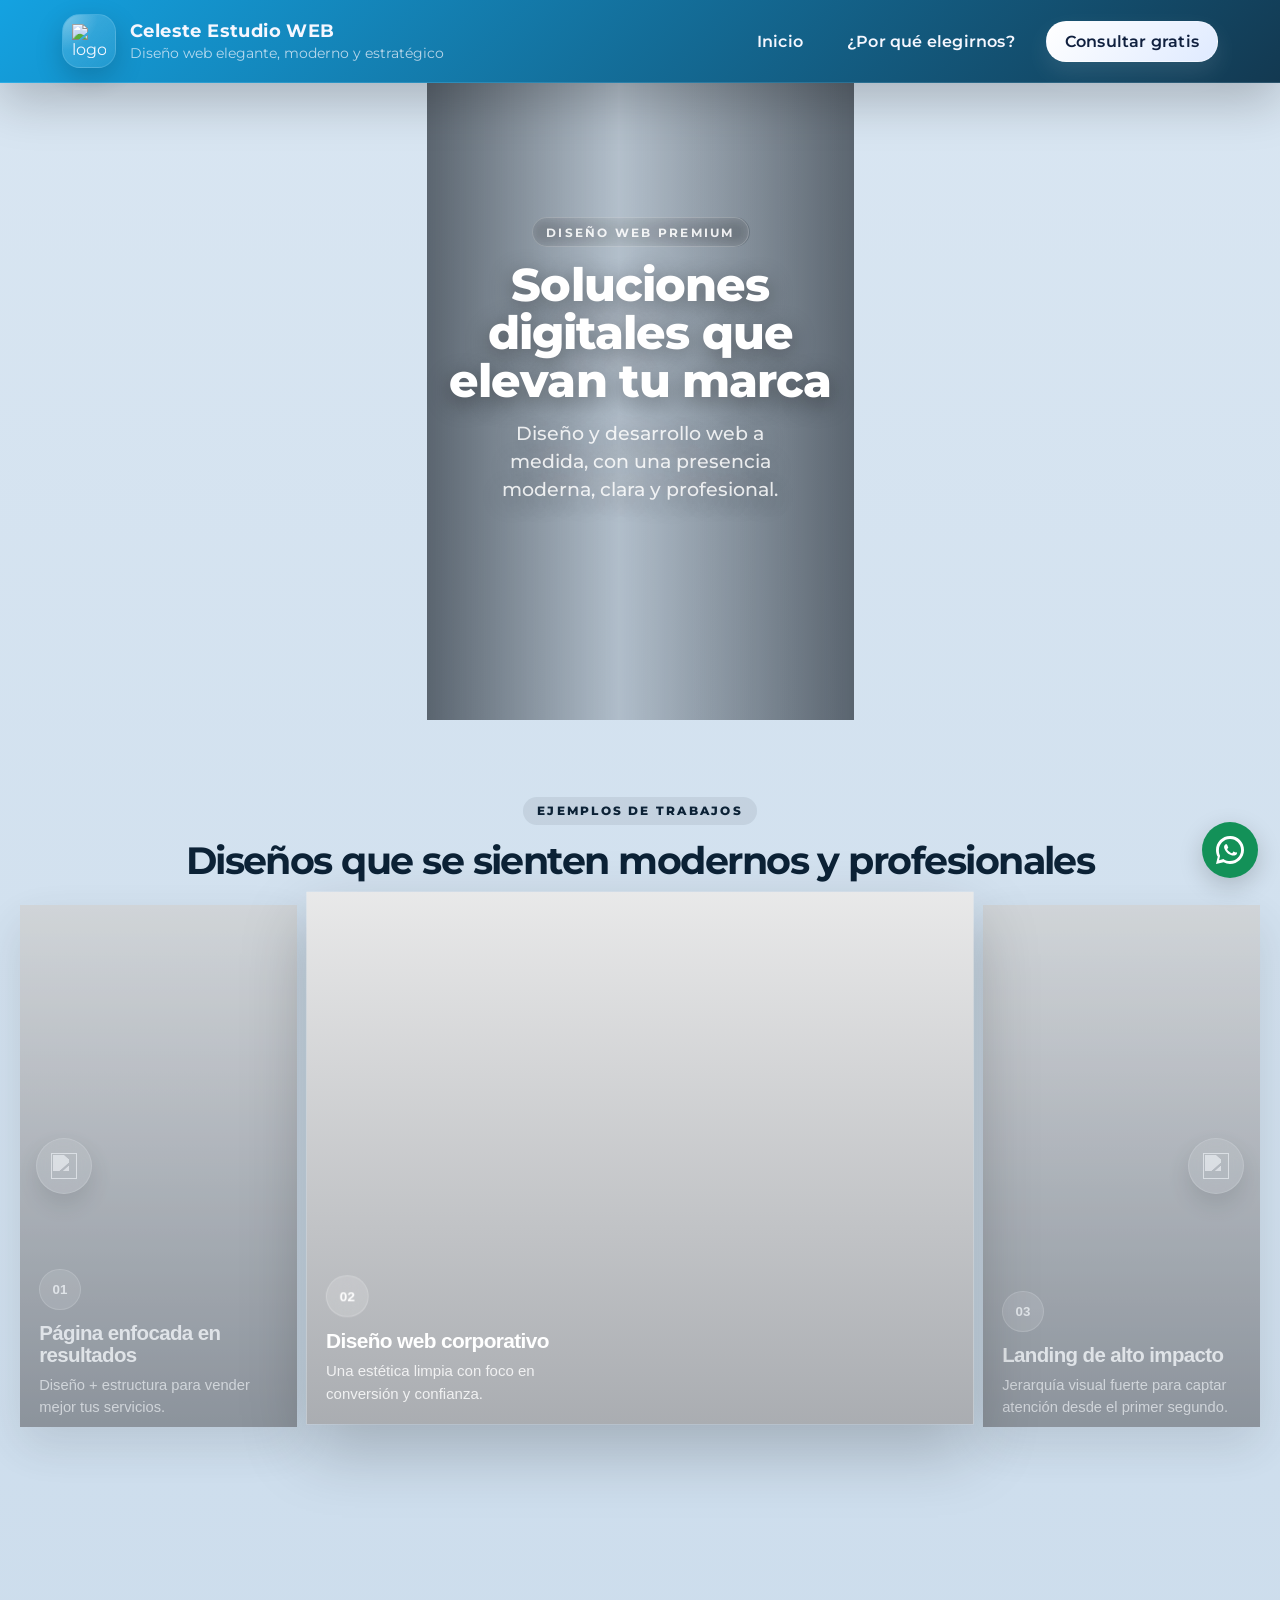
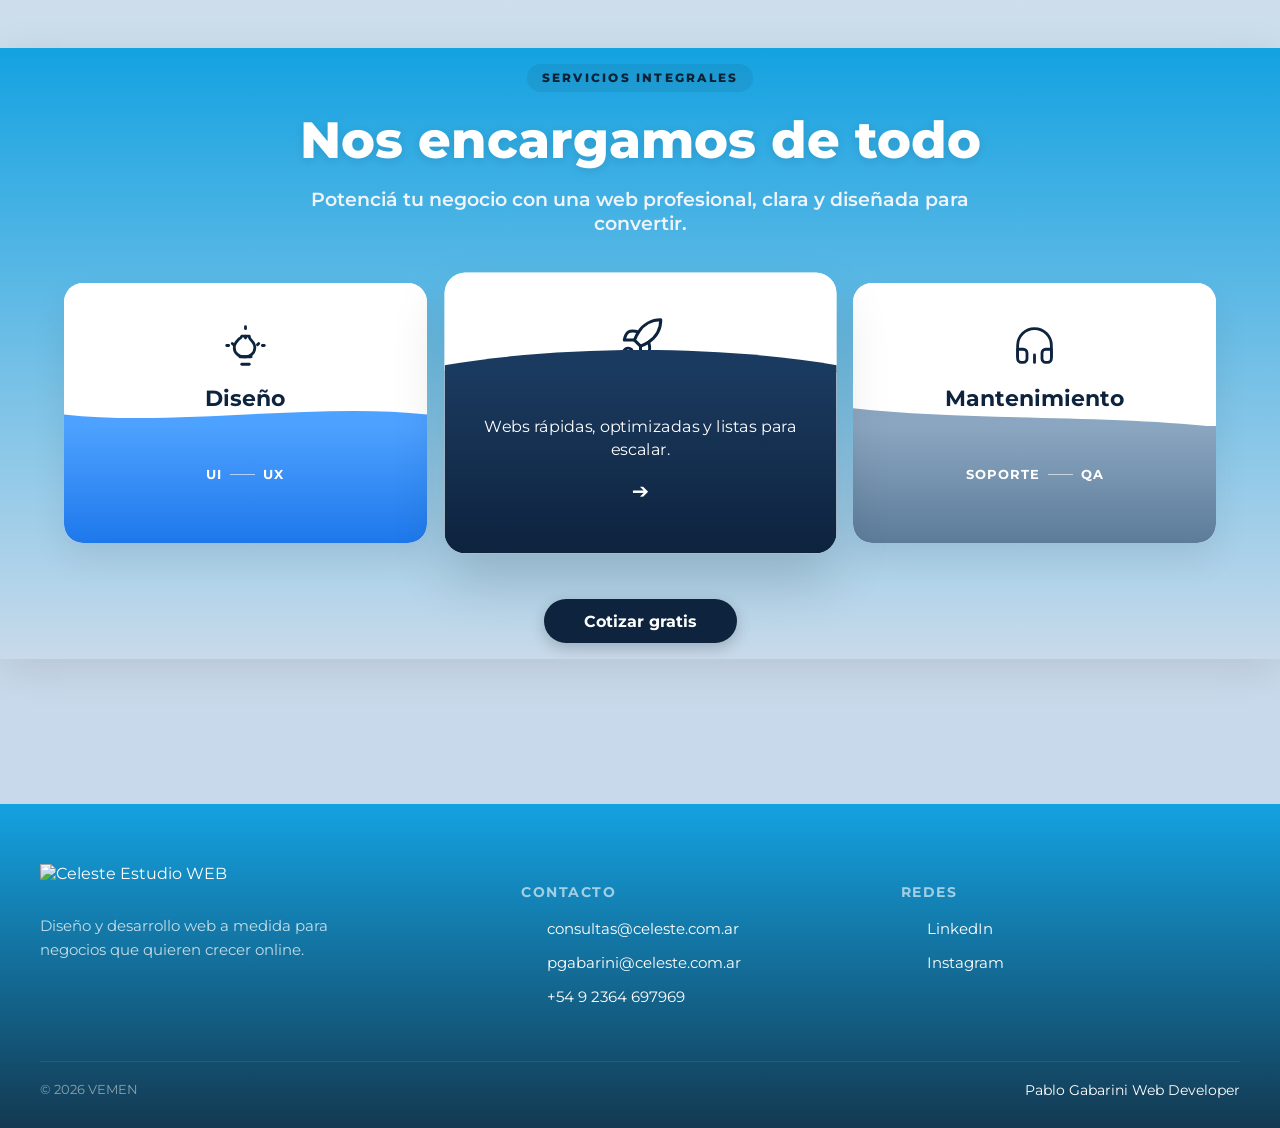
==== index.html @ 7f1578ea "MEJ" ====
<!DOCTYPE html>
<html lang="es">
<head>
    <meta charset="UTF-8" />
    <meta name="viewport" content="width=device-width, initial-scale=1.0"/>
    <title>Celeste Estudio Web</title>
    <link href="https://fonts.googleapis.com/css2?family=Montserrat:wght@400;600;700;800&display=swap" rel="stylesheet">
    <link rel="stylesheet" href="css/index.css" />
    <link rel="icon" href="https://cdn-icons-png.flaticon.com/128/13718/13718808.png">
    <script src="js/app.js"></script>
</head>

<body>
<header class="main-header">
  <div class="header-shell">
    <a class="brand" href="index.html" aria-label="Ir al inicio">
      <div class="brand-mark">
        <img src="https://cdn-icons-png.flaticon.com/128/13718/13718808.png" alt="logo">
      </div>

      <div class="brand-text">
        <strong class="name-company">Celeste Estudio WEB</strong>
        <span class="frase-company">Diseño web elegante, moderno y estratégico</span>
      </div>
    </a>

    <nav class="menu" role="navigation" aria-label="Main menu">
      <a id="inicio" href="index.html" class="nav-link">Inicio</a>
      <a id="productos" href="productos.html" class="nav-link">¿Por qué elegirnos?</a>
      <a href="contacto.html" id="contacto" class="nav-cta">Consultar gratis</a>
    </nav>
  </div>
</header>

<main>
<section class="hero" aria-label="Hero">
  <div class="imgHero" role="img" aria-label="Imagen lateral izquierda"></div>

  <div class="imgHero text" id="imgHero2">
    <div class="textHero">
      <p class="hero-kicker">Diseño web premium</p>
      <h1>
        Soluciones digitales que elevan tu marca
        <span>Diseño y desarrollo web a medida, con una presencia moderna, clara y profesional.</span>
      </h1>
    </div>
  </div>

  <div class="imgHero" id="imgHero3" role="img" aria-label="Imagen lateral derecha"></div>
</section>

<section class="section-ejemplos">
  <div class="carousel-wrapper" aria-label="Carrusel de ejemplos">

    <div class="carousel-header">
      <div class="carousel-copy">
        <span class="eyebrow">Ejemplos de trabajos</span>
        <h2>Diseños que se sienten modernos y profesionales</h2>
      </div>
<!-- 
      <div class="carousel-actions">
        <button class="carousel-btn" id="prevBtn" type="button" aria-label="Anterior">
          <img src="https://cdn-icons-png.flaticon.com/128/8050/8050812.png" alt="">
        </button>
        <button class="carousel-btn" id="nextBtn" type="button" aria-label="Siguiente">
          <img src="https://cdn-icons-png.flaticon.com/128/8050/8050813.png" alt="">
        </button>
      </div>-->
    </div>

<div class="carousel-stage" id="carouselStage">

  <button class="slide slide-prev" type="button">
    
    <!-- FLECHA IZQUIERDA -->
    <span class="slide-arrow left" id="prevBtn">
      <img src="https://cdn-icons-png.flaticon.com/128/8050/8050812.png" alt="">
    </span>

    <div class="slide-info">
      <span class="slide-kicker">01</span>
      <h3></h3>
      <p></p>
    </div>
  </button>

  <button class="slide slide-active" type="button">
    <div class="slide-info">
      <span class="slide-kicker">02</span>
      <h3></h3>
      <p></p>
    </div>
  </button>

  <button class="slide slide-next" type="button">

    <!-- FLECHA DERECHA -->
    <span class="slide-arrow right" id="nextBtn">
      <img src="https://cdn-icons-png.flaticon.com/128/8050/8050813.png" alt="">
    </span>

    <div class="slide-info">
      <span class="slide-kicker">03</span>
      <h3></h3>
      <p></p>
    </div>
  </button>

</div>
</section>


<section class="section-diagram">
  <div class="banner-container">
    <div class="content-wrapper">
      <span class="eyebrow">SERVICIOS INTEGRALES</span>
      <h1>Nos encargamos de todo</h1>
      <p class="description">Potenciá tu negocio con una web profesional, clara y diseñada para convertir.</p>
    </div>

    <div class="ui-cards-container">
      
      <div class="ui-card">
        <div class="card-top-content">
          <svg class="card-icon" viewBox="0 0 24 24" fill="none" stroke="#0d233e" stroke-width="1.5" stroke-linecap="round" stroke-linejoin="round"><path d="M9 18h6"/><path d="M10 22h4"/><path d="M12 2v1"/><path d="M12 7v1"/><path d="M4.93 10.93l.71.71"/><path d="M2 12h1"/><path d="M19.07 10.93l-.71.71"/><path d="M21 12h1"/><path d="M12 18a5 5 0 0 0 5-5c0-2-1.5-3.5-2.5-4.5A2.5 2.5 0 0 1 14 7H10a2.5 2.5 0 0 1-1.5 1.5C7.5 9.5 6 11 6 13a5 5 0 0 0 5 5z"/></svg>
          <h3>Diseño</h3>
        </div>
        <div class="card-color-bg bg-blue-light">
          <div class="card-tags">
            <span>UI</span><span class="tag-line"></span><span>UX</span>
          </div>
          <div class="card-details">
            <p>Interfaces modernas, atractivas y centradas en el usuario.</p>
            <span class="card-arrow">➔</span>
          </div>
        </div>
      </div>

      <div class="ui-card active">
        <div class="card-top-content">
          <svg class="card-icon" viewBox="0 0 24 24" fill="none" stroke="#0d233e" stroke-width="1.5" stroke-linecap="round" stroke-linejoin="round"><path d="M4.5 16.5c-1.5 1.26-2 5-2 5s3.74-.5 5-2c.71-.84.7-2.13-.09-2.91a2.18 2.18 0 0 0-2.91-.09z"/><path d="m12 15-3-3a22 22 0 0 1 2-3.95A12.88 12.88 0 0 1 22 2c0 2.72-.78 7.5-6 11a22.35 22.35 0 0 1-4 2z"/><path d="M9 12H4s.55-3.03 2-4c1.62-1.08 5 0 5 0"/><path d="M12 15v5s3.03-.55 4-2c1.08-1.62 0-5 0-5"/></svg>
          <h3>Desarrollo</h3>
        </div>
        <div class="card-color-bg bg-blue-dark">
          <div class="card-tags">
            <span>CODE</span><span class="tag-line"></span><span>FAST</span>
          </div>
          <div class="card-details">
            <p>Webs rápidas, optimizadas y listas para escalar.</p>
            <span class="card-arrow">➔</span>
          </div>
        </div>
      </div>

      <div class="ui-card">
        <div class="card-top-content">
          <svg class="card-icon" viewBox="0 0 24 24" fill="none" stroke="#0d233e" stroke-width="1.5" stroke-linecap="round" stroke-linejoin="round"><path d="M3 18v-6a9 9 0 0 1 18 0v6"/><path d="M21 19a2 2 0 0 1-2 2h-1a2 2 0 0 1-2-2v-3a2 2 0 0 1 2-2h3zM3 19a2 2 0 0 0 2 2h1a2 2 0 0 0 2-2v-3a2 2 0 0 0-2-2H3z"/><path d="M12 21v-4"/></svg>
          <h3>Mantenimiento</h3>
        </div>
        <div class="card-color-bg bg-blue-muted">
          <div class="card-tags">
            <span>SOPORTE</span><span class="tag-line"></span><span>QA</span>
          </div>
          <div class="card-details">
            <p>Soporte continuo para que todo funcione siempre perfecto.</p>
            <span class="card-arrow">➔</span>
          </div>
        </div>
      </div>

    </div>

    <div class="button-wrapper">
      <a href="#" class="btn btn-primary">Cotizar gratis</a>
    </div>

  </div>
</section>


    <a class="whatsapp" target="_blank" aria-label="WhatsApp" href="https://wa.me/5491160436584?text=Hola!%20Estuve%20visitando%20la%20pagina%20oficial%20de%20Vemen.%20Me%20gustar%C3%ADa%20hacer%20una%20consulta">
        <svg viewBox="0 0 24 24" xmlns="http://www.w3.org/2000/svg" aria-hidden="true">
        <path d="M20.52 3.48A11.78 11.78 0 0012 0C5.37 0 .02 5.34.02 12 0 14.12.52 16.12 1.5 17.82L0 24l6.5-1.5A11.94 11.94 0 0012 24c6.63 0 12-5.37 12-12 0-3.2-1.24-6.15-3.48-8.52zM12 21.5c-1.83 0-3.61-.5-5.15-1.45l-.37-.23-3.86.9.86-3.75-.24-.38A9.6 9.6 0 012.5 12c0-5.24 4.26-9.5 9.5-9.5S21.5 6.76 21.5 12 17.24 21.5 12 21.5zM17.4 14.33c-.28-.14-1.66-.82-1.9-.91-.25-.09-.43-.14-.61.14-.18.28-.71.91-.87 1.1-.16.18-.31.2-.59.07-.28-.14-1.18-.44-2.25-1.38-.83-.7-1.39-1.57-1.55-1.84-.16-.27-.02-.42.12-.56.12-.12.28-.31.42-.46.14-.14.18-.25.28-.41.09-.16.05-.3-.02-.44-.07-.14-.61-1.48-.83-2.03-.22-.53-.44-.46-.61-.47-.16-.01-.35-.01-.54-.01s-.44.06-.67.31c-.23.25-.88.86-.88 2.09 0 1.23.9 2.42 1.02 2.59.12.18 1.78 2.88 4.32 3.92 1.54.66 2.74.84 3.68.68.56-.09 1.66-.68 1.9-1.33.24-.65.24-1.21.17-1.33-.07-.12-.25-.17-.53-.31z"/>
        </svg>
    </a>

</main>




<footer class="site-footer">
  <div class="footer-inner">

    <!-- LOGO -->
    <div class="logo-col">
      <img src="https://cdn-icons-png.flaticon.com/128/13718/13718808.png" 
           alt="Celeste Estudio WEB" 
           class="footer-logo">

      <p class="tagline">
        Diseño y desarrollo web a medida para negocios que quieren crecer online.
      </p>
    </div>

    <!-- CONTACTO -->
    <div class="contact-col">
      <h4>Contacto</h4>
      <ul class="contact-list">
        <li>
          <span class="icon">
            <img src="https://cdn-icons-png.flaticon.com/128/4314/4314565.png">
          </span>
          <span>consultas@celeste.com.ar</span>
        </li>

        <li>
          <span class="icon">
            <img src="https://cdn-icons-png.flaticon.com/128/4314/4314565.png">
          </span>
          <span>pgabarini@celeste.com.ar</span>
        </li>

        <li>
          <span class="icon">
            <img src="https://cdn-icons-png.flaticon.com/128/455/455705.png">
          </span>
          <span>+54 9 2364 697969</span>
        </li>
      </ul>
    </div>

    <!-- REDES -->
    <div class="contact-col">
      <h4>Redes</h4>
      <ul class="contact-list">
        <li>
          <span class="icon">
            <img src="https://cdn-icons-png.flaticon.com/128/1384/1384014.png">
          </span>
          <a href="#" target="_blank">LinkedIn</a>
        </li>

        <li>
          <span class="icon">
            <img src="https://cdn-icons-png.flaticon.com/128/3670/3670274.png">
          </span>
          <a href="#" target="_blank">Instagram</a>
        </li>
      </ul>
    </div>

  </div>

  <hr class="footer-sep">

  <div class="footer-bottom">
    <div class="copyright">© 2026 VEMEN</div>

    <a href="https://pgabarini.github.io/portfolio/" target="_blank">
      Pablo Gabarini Web Developer
    </a>
  </div>
</footer>
    
</body>
</html>
---- css/index.css ----
:root {
  --color-principal: #14A2E1;
  --color-secundario:#accceb;
  --blue: #133951;
  --green: #139158;
  --dark: #0f1720;
  --accent: #f7a92d;
  --maxw: 1200px;


    --bg-header: rgba(8, 14, 30, 0.72);
  --border-header: rgba(255, 255, 255, 0.10);
  --text-main: #f5f7ff;
  --text-soft: rgba(245, 247, 255, 0.72);
  --accent: #8bb8ff;
  --accent-2: #c7d7ff;
  --cta-bg: linear-gradient(135deg, #ffffff, #dfeaff);
  --cta-text: #10203f;
  --shadow: 0 18px 50px rgba(0, 0, 0, 0.22);
}


/* Reset / base */
* { box-sizing: border-box; }
html,body { height: 100%; }
body {
  margin: 0;
  font-family: "Montserrat", system-ui, Arial, Helvetica, sans-serif;
  color: var(--dark);
  background: #fff;
  -webkit-font-smoothing: antialiased;
  -moz-osx-font-smoothing: grayscale;
}
header.main-header{
    position: fixed;

  left: 0;

  top: 0;
  z-index: 60;
  width: 100%;
  background:
    linear-gradient(135deg, var(--color-principal), var(--blue)),
    var(--bg-header);
  backdrop-filter: blur(16px);
  -webkit-backdrop-filter: blur(16px);
  border-bottom: 1px solid var(--border-header);
  box-shadow: var(--shadow);
}

.header-shell{
  max-width: var(--maxw);
  margin: 0 auto;
  padding: 14px 22px;
  display: flex;
  align-items: center;
  justify-content: space-between;
  gap: 24px;
}

/* Brand */
.brand{
  display: flex;
  align-items: center;
  gap: 14px;
  text-decoration: none;
  color: var(--text-main);
  min-width: fit-content;
}

.brand-mark{
  width: 54px;
  height: 54px;
  border-radius: 18px;
  display: grid;
  place-items: center;
  background: linear-gradient(145deg, rgba(255,255,255,0.18), rgba(255,255,255,0.06));
  border: 1px solid rgba(255,255,255,0.12);
  box-shadow: 0 10px 28px rgba(0, 0, 0, 0.18);
  overflow: hidden;
  position: relative;
}

.brand-mark::after{
  content: "";
  position: absolute;
  inset: 0;
  background: radial-gradient(circle at top left, rgba(255,255,255,0.32), transparent 48%);
  pointer-events: none;
}

.brand-mark img{
  width: 34px;
  height: 34px;
  object-fit: cover;
  position: relative;
  z-index: 1;
}

.brand-text{
  display: flex;
  flex-direction: column;
  line-height: 1.1;
}

.name-company{
  font-size: 1.15rem;
  letter-spacing: 0.4px;
  color: var(--text-main);
}

.frase-company{
  margin-top: 4px;
  font-size: 0.86rem;
  color: var(--text-soft);
}

/* Menu */
.menu{
  display: flex;
  align-items: center;
  gap: 10px;
  flex-wrap: wrap;
}

.nav-link,
.nav-cta{
  text-decoration: none;
  transition: transform .18s ease, background .18s ease, color .18s ease, border-color .18s ease, box-shadow .18s ease;
  border-radius: 20px;
  font-weight: 600;
  letter-spacing: 0.2px;
  white-space: nowrap;
}

.nav-link{
  color: var(--text-main);
  padding: 10px 16px;
  border: 1px solid transparent;
  
}

.nav-link:hover{

  transform: scale(1.1,1.1);
}

.nav-cta{
  margin-left: 4px;
  padding: 10px 18px;
  background: var(--cta-bg);
  color: var(--cta-text);
  box-shadow: 0 10px 24px rgba(255,255,255,0.10);
  border: 1px solid rgba(255,255,255,0.35);
}

.nav-cta:hover{
  transform: translateY(-2px) scale(1.01);
  box-shadow: 0 14px 30px rgba(0, 0, 0, 0.18);
}

.nav-link:focus-visible,
.nav-cta:focus-visible,
.brand:focus-visible{
  outline: 2px solid var(--accent);
  outline-offset: 4px;
}

/* Optional: active/selected link */
#inicio,
#productos{
  position: relative;
}

/* Main background */
main{ 
  background: linear-gradient(180deg, #d9e6f2, #c7d9ea);
}

/* WhatsApp bubble */
.whatsapp{
  position: fixed;
  right: 22px;
  bottom: 22px;
  width: 56px;
  height: 56px;
  border-radius: 50%;
  background: var(--green);
  display:flex;
  align-items:center;
  justify-content:center;
  box-shadow: 0 8px 24px rgba(0,0,0,0.18);
  z-index: 80;
}
.whatsapp svg{ width:28px; height:28px; fill:#fff; }

/* HERO */
.hero{
  width:100%;
  height: clamp(45rem, 40vh, 36rem);
  display: grid;
  grid-template-columns: 1fr 1fr 1fr;
  position: relative;
  align-items: stretch;
  overflow: hidden;
}

/* images */
.imgHero{
  height:100%;
  background-size: cover;
  background-position: center;
  transition: transform 0.6s ease;
  position: relative;
  filter: saturate(0.98);
  will-change: transform;
}
.imgHero:hover{ transform: scale(1.02); }

/* hero images (keep your paths) */
.imgHero { background-image: url("../imagenes/heroimg.jpg"); }
#imgHero2 { background-image: url("../imagenes/heroimg2.jpg"); }
#imgHero3 { background-image: url("../imagenes/heroimg3.jpg"); }

/* big centered text overlay */
.imgHero.text .textHero{
  position: absolute;
  inset: 0;
  display: flex;
  flex-direction: column;
  align-items: center;
  justify-content: center;
  pointer-events: none;
  z-index: 2;
  padding: 0 1.25rem;
}

/* overlay, same idea as before */
.imgHero.text::before{
  content: "";
  position: absolute;
  inset: 0;
  background: linear-gradient(90deg, rgba(15,23,32,0.62) 0%, rgba(15,23,32,0.18) 45%, rgba(15,23,32,0.62) 100%);
  mix-blend-mode: multiply;
}

.hero-kicker{
  margin: 0 0 14px 0;
  padding: 0.4rem 0.85rem;
  border-radius: 999px;
  background: rgba(255,255,255,0.12);
  border: 1px solid rgba(255,255,255,0.18);
  color: rgba(255,255,255,0.88);
  font-size: 0.78rem;
  font-weight: 700;
  letter-spacing: 0.18em;
  text-transform: uppercase;
  backdrop-filter: blur(8px);
}

.textHero h1{
  color: #fff;
  font-weight: 800;
  margin: 0;
  line-height: 1.04;
  text-align: center;
  text-shadow: 0 6px 24px rgba(0,0,0,0.45);
  font-size: clamp(1.75rem, 3.6vw, 3.5rem);
  letter-spacing: -0.9px;
  max-width: 14.5ch;
  text-wrap: balance;
}

.textHero h1 span{
  display: block;
  margin-top: 14px;
  font-size: 0.42em;
  line-height: 1.45;
  font-weight: 500;
  letter-spacing: 0;
  color: rgba(255,255,255,0.84);
  max-width: 32ch;
  margin-left: auto;
  margin-right: auto;
}



@media (max-width: 1000px){
  .nav-row{ padding: 12px; }
  .name-company{ font-size:1.2rem; }
  .hero{ grid-template-columns: 1fr; height: clamp(26rem, 40vh, 34rem); }
  .imgHero{ min-height: 12rem; }
  .imgHero.text::before{ background: linear-gradient(180deg, rgba(15,23,32,0.6), rgba(15,23,32,0.25)); }
  .textHero h1{ font-size: clamp(1.6rem, 4.6vw, 2.2rem); }
  .explicacion{ flex-direction: column; padding: 2rem; transform: translateY(-2.5rem); gap:1.6rem; }
  .textExplicacion, .ocupaciones{ width:100%; align-items:center; text-align:center; }
  .ocupaciones{ gap:0.8rem; align-items:center; }
  .implicancia{ width:85%; max-width: 720px; }
  nav.menu{ gap:1rem; font-size:0.95rem; }
}

@media (max-width:480px){
  .top-line{ font-size:0.78rem; padding:0.25rem 0.8rem; }
  .logo img{ height:38px; width:32px; }
  .name-company{ font-size:1.05rem; }
  #contacto{ display:none; } /* hide header CTA on very small screens for clarity */
  .textExplicacion a[id="contacto"]{ width:100%; padding:0.85rem; border-radius:12px; }
}
/* ---------- FOOTER BASE ---------- */
.site-footer{
  background: linear-gradient(180deg, var(--color-principal), var(--blue));
  color: #ffffff;
  padding: 60px 24px 30px;
}

/* contenedor */
.footer-inner{
  max-width: var(--maxw);
  margin: 0 auto;
  display: grid;
  grid-template-columns: 1.3fr 1fr 1fr;
  gap: 40px;
}

/* columna logo */
.logo-col{
  max-width: 300px;
}

.footer-logo{
  width: 70px;
  height: 70px;
  margin-bottom: 16px;
}

.tagline{
  color: rgba(255,255,255,0.75);
  font-size: 0.95rem;
  line-height: 1.6;
}

/* títulos */
.contact-col h4{
  font-size: 0.9rem;
  letter-spacing: 1.5px;
  text-transform: uppercase;
  margin-bottom: 18px;
  color: rgba(255,255,255,0.6);
}

/* listas */
.contact-list{
  list-style: none;
  padding: 0;
  margin: 0;
}

.contact-list li{
  display: flex;
  align-items: center;
  gap: 10px;
  margin-bottom: 14px;
}

/* iconos simples */
.contact-list .icon img{
  width: 16px;
  height: 16px;
  opacity: 0.7;
}

/* texto */
.contact-list span,
.contact-list a{
  font-size: 0.95rem;
  color: #ffffff;
  text-decoration: none;
}

.contact-list a:hover{
  color: #4fc3f7;
}

/* línea separadora */
.footer-sep{
  margin: 40px auto 20px;
  max-width: var(--maxw);
  border: none;
  height: 1px;
  background: rgba(255,255,255,0.08);
}

/* bottom */
.footer-bottom{
  max-width: var(--maxw);
  margin: 0 auto;
  display: flex;
  justify-content: space-between;
  align-items: center;
  flex-wrap: wrap;
}

.footer-bottom .copyright{
  font-size: 0.8rem;
  color: rgba(255,255,255,0.5);
}

.footer-bottom a{
  font-size: 0.85rem;
  color: #ffffff;
  text-decoration: none;
}

.footer-bottom a:hover{
  color: #4fc3f7;
}

/* responsive */
@media (max-width: 900px){
  .footer-inner{
    grid-template-columns: 1fr;
    gap: 32px;
  }

  .footer-bottom{
    flex-direction: column;
    align-items: flex-start;
    gap: 10px;
  }
}

/* partner pequeño a la derecha */
.partner-logo{
  height: 36px;
  object-fit: contain;
  opacity: 0.95;
}

/*SECCION EXPLICACION*/
.section-diagram {
  padding: 4rem 0rem;
  display: flex;
  justify-content: center;
  align-items: center;
  min-height: 100vh;
}

.banner-container {
  width: 100%;
  background:  linear-gradient(180deg, var(--color-principal), rgba(255, 255, 255, 0));
  padding: 1rem 4rem;
  box-shadow: 0 10px 40px rgba(0,0,0,0.1);
  position: relative;
  overflow: hidden;
}

.content-wrapper {
  text-align: center;
  margin-bottom: 3rem;
  position: relative;
  z-index: 2;
}

/* Títulos ajustados para mejor contraste */
.eyebrow {
  display: inline-block;
  font-size: 0.8rem;
  letter-spacing: 0.2rem;
  text-transform: uppercase;
  font-weight: 800;
  color: #0d233e;
  background: rgba(255, 255, 255, 0.4); /* Fondo tipo pastilla para resaltar */
  padding: 0.4rem 1.2rem;
  border-radius: 50px;
  margin-bottom: 1rem;
}

.content-wrapper h1 {
  font-size: 3.2rem;
  color: #ffffff; /* Blanco para que explote contra el azul */
  margin-top: 0;
  margin-bottom: 1rem;
  font-weight: 800;
  text-shadow: 0 2px 10px rgba(0,0,0,0.1); /* Sutil sombra para legibilidad */
}

.content-wrapper .description {
  font-size: 1.2rem;
  color: #f0f4f8; /* Un blanco suave */
  font-weight: 600;
  max-width: 700px;
  margin: 0 auto;
}

/* === CSS DE LAS TARJETAS === */
.ui-cards-container {
  display: flex;
  justify-content: space-around;
  align-items: center;
  gap: 2rem;
  margin-bottom: 3.5rem;
  position: relative;
  z-index: 2;
}

.ui-card {
  background: #ffffff;
  border-radius: 1.2rem;
  width: 400px;
  height: 260px;
  box-shadow: 0 15px 35px rgba(0,0,0,0.08);
  position: relative;
  overflow: hidden;
  transition: transform 0.4s cubic-bezier(0.175, 0.885, 0.32, 1.275), box-shadow 0.4s ease;
  cursor: pointer;
}

.ui-card:hover, .ui-card.active {
  transform: scale(1.08);
  box-shadow: 0 25px 50px rgba(0,0,0,0.15);
  z-index: 10;
}

.card-top-content {
  height: 100%;
  display: flex;
  flex-direction: column;
  align-items: center;
  padding-top: 2.5rem;
  background: #ffffff;
}

.card-icon {
  width: 45px;
  height: 45px;
  margin-bottom: 1rem;
}

.ui-card h3 {
  font-size: 1.4rem;
  color: #0d233e; /* Azul marino para los títulos de las cards */
  font-weight: 700;
  margin: 0;
}

.card-color-bg {
  position: absolute;
  bottom: 0;
  left: 0;
  right: 0;
  height: 45%; 
  transition: height 0.4s ease;
  display: flex;
  flex-direction: column;
  align-items: center;
  padding: 2.5rem 1.5rem 1.5rem;
}

.ui-card:hover .card-color-bg, .ui-card.active .card-color-bg {
  height: 65%;
}

.card-color-bg::before {
  content: '';
  position: absolute;
  top: -24px; 
  left: 0; 
  width: 100%; 
  height: 25px;
  background-size: 100% 100%;
  background-repeat: no-repeat;
}

/* --- NUEVA PALETA DE COLORES (AZULES) --- */

/* Tarjeta 1: Azul Claro (Diseño) */
.bg-blue-light {
  background: linear-gradient(180deg, #4da1ff, #1e78eb);
}
.bg-blue-light::before {
  background-image: url("data:image/svg+xml;utf8,<svg xmlns='http://www.w3.org/2000/svg' viewBox='0 0 100 20' preserveAspectRatio='none'><path d='M0,10 C30,20 70,0 100,10 L100,20 L0,20 Z' fill='%234da1ff'/></svg>");
}

/* Tarjeta 2: Azul Marino / Dark (Desarrollo - Principal) */
.bg-blue-dark {
  background: linear-gradient(180deg, #1b3a5f, #0d233e);
}
.bg-blue-dark::before {
  background-image: url("data:image/svg+xml;utf8,<svg xmlns='http://www.w3.org/2000/svg' viewBox='0 0 100 20' preserveAspectRatio='none'><path d='M0,15 C30,0 70,0 100,15 L100,20 L0,20 Z' fill='%231b3a5f'/></svg>");
}

/* Tarjeta 3: Azul Pizarra / Muted (Mantenimiento) */
.bg-blue-muted {
  background: linear-gradient(180deg, #8ba6c1, #5c7c99);
}
.bg-blue-muted::before {
  background-image: url("data:image/svg+xml;utf8,<svg xmlns='http://www.w3.org/2000/svg' viewBox='0 0 100 20' preserveAspectRatio='none'><path d='M0,5 C30,15 70,10 100,20 L0,20 Z' fill='%238ba6c1'/></svg>");
}

/* --- TEXTOS INTERNOS --- */
.card-tags {
  display: flex;
  align-items: center;
  gap: 0.5rem;
  color: #fff;
  font-size: 0.8rem;
  font-weight: 700;
  text-transform: uppercase;
  letter-spacing: 1px;
  position: absolute;
  top: 35%;
  transition: opacity 0.3s, transform 0.3s;
}

.tag-line {
  width: 25px;
  height: 1px;
  background: rgba(255,255,255,0.6);
  display: inline-block;
}

.card-details {
  opacity: 0;
  transform: translateY(20px);
  position: absolute;
  top: 15%;
  width: 85%;
  text-align: center;
  color: white;
  transition: all 0.4s ease;
  pointer-events: none;
}

.card-details p {
  font-size: 0.95rem;
  line-height: 1.4;
  margin-bottom: 1rem;
}

.card-arrow {
  font-size: 1.2rem;
}

.ui-card:hover .card-tags, .ui-card.active .card-tags {
  opacity: 0;
  transform: translateY(-20px);
  pointer-events: none;
}

.ui-card:hover .card-details, .ui-card.active .card-details {
  opacity: 1;
  transform: translateY(0);
  pointer-events: auto;
}

/* --- BOTONES Y RESPONSIVE --- */
.button-wrapper {
  text-align: center;
  position: relative;
  z-index: 2;
}

.btn {
  display: inline-block;
  text-decoration: none;
  border-radius: 2rem;
  padding: 0.8rem 2.5rem;
  font-weight: 700;
  transition: transform 0.2s ease, box-shadow 0.2s ease;
}

.btn-primary {
  background: #0d233e;
  color: white;
  box-shadow: 0 5px 15px rgba(0,0,0,0.2);
}

.btn-primary:hover {
  transform: translateY(-2px);
  box-shadow: 0 8px 25px rgba(0,0,0,0.3);
}

@media (max-width: 900px) {
  .ui-cards-container {
    flex-direction: column;
    gap: 3rem;
  }
  
  .ui-card {
    width: 280px;
  }
}
/*SECCION Ejemplo*/
.section-ejemplos{
  display:flex;
  justify-content:center;
  padding: clamp(4rem, 6vw, 6rem) 1.25rem;
 
}

.carousel-wrapper{
  width: min(1400px, 100%);
}

.carousel-header{
  display:flex;
  align-items: center;
  justify-content: center;
  margin-bottom: 1.5rem;
  text-align: center;
}

.eyebrow{
  display:inline-flex;
  padding: .4rem .9rem;
  border-radius: 999px;
  background: rgba(13, 26, 43, .08);
  color: #0c2236;
  font-size: .78rem;
  font-weight: 800;
  letter-spacing: .18em;
  text-transform: uppercase;
  margin-bottom: 1rem;
}

.carousel-copy h2{
  margin: 0;
  font-size: clamp(1.7rem, 3vw, 3rem);
  line-height: 1.05;
  letter-spacing: -0.04em;
  color: #0c2236;
}

.carousel-actions{
  display:flex;
  gap:.75rem;
}

.carousel-btn{
  width: 54px;
  height: 54px;
  border: 0;
  border-radius: 50%;
  cursor: pointer;
  display:grid;
  place-items:center;
  background: rgba(255,255,255,.35);
  backdrop-filter: blur(10px);
  box-shadow: 0 10px 24px rgba(0,0,0,.12);
  transition: transform .2s ease, background .2s ease, box-shadow .2s ease;
}

.carousel-btn img{
  width: 26px;
  height: 26px;
}

.carousel-btn:hover{
  transform: translateY(-2px) scale(1.05);
  background: rgba(255,255,255,.55);
  box-shadow: 0 14px 28px rgba(0,0,0,.16);
}

.carousel-stage{
  position: relative;
  display:grid;
  grid-template-columns: 0.72fr 1.7fr 0.72fr;
  gap: 1rem;
  align-items: stretch;
  min-height: clamp(24rem, 58vh, 36rem);
}

.slide{
  position: relative;
  border: 0;

  overflow: hidden;
  padding: 0;
  background-size: cover;
  background-position: center;
  cursor: pointer;
  box-shadow: 0 18px 45px rgba(0,0,0,.15);
  isolation: isolate;
  transform: translateY(0) scale(1);
  transition:
    transform .55s cubic-bezier(.22,1,.36,1),
    filter .55s ease,
    opacity .55s ease,
    box-shadow .55s ease;
  will-change: transform;
}

.slide::before{
  content:"";
  position:absolute;
  inset:0;
  background:
    linear-gradient(180deg, rgba(10,20,35,.08), rgba(10,20,35,.55));
  z-index: 0;
  opacity: .9;
  transition: opacity .35s ease, background .35s ease;
}

.slide::after{
  content:"";
  position:absolute;
  inset:0;
  background:
    radial-gradient(circle at 20% 10%, rgba(255,255,255,.18), transparent 36%),
    linear-gradient(135deg, rgba(31, 136, 200, .0), rgba(31, 136, 200, .18));
  opacity: 0;
  transition: opacity .35s ease;
  z-index: 1;
}

.slide:hover::after{
  opacity: 1;
}

.slide-info{
  position:absolute;
  left: 1.2rem;
  right: 1.2rem;
  bottom: 1.2rem;
  z-index: 2;
  color: #fff;
  text-align: left;
  transform: translateY(10px);
  transition: transform .5s ease, opacity .5s ease;
}

.slide-kicker{
  display:inline-flex;
  width: 2.6rem;
  height: 2.6rem;
  align-items:center;
  justify-content:center;
  border-radius: 999px;
  background: rgba(255,255,255,.16);
  border: 1px solid rgba(255,255,255,.22);
  font-weight: 800;
  margin-bottom: .75rem;
  backdrop-filter: blur(10px);
}

.slide-info h3{
  margin: 0;
  font-size: clamp(1.1rem, 1.6vw, 1.5rem);
  line-height: 1.08;
  letter-spacing: -0.03em;
}

.slide-info p{
  margin: .45rem 0 0;
  font-size: .92rem;
  line-height: 1.5;
  color: rgba(255,255,255,.82);
  max-width: 34ch;
}

.slide-prev,
.slide-next{
  opacity: .75;
  filter: saturate(.92) brightness(.93);
}

.slide-prev .slide-info,
.slide-next .slide-info{
  opacity: .92;
}

.slide-active{
  transform: translateY(-8px) scale(1.02);
  opacity: 1;
  z-index: 3;
  box-shadow: 0 26px 60px rgba(0,0,0,.22);
}

.slide-active::before{
  opacity: .72;
  background:
    linear-gradient(180deg, rgba(10,20,35,.04), rgba(10,20,35,.42));
}

.slide-active .slide-info{
  transform: translateY(0);
}

.slide.is-animating{
  animation: slidePop 1s ease;
}


/* FLECHAS DENTRO DE SLIDES */
.slide-arrow{
  position: absolute;
  top: 50%;
  transform: translateY(-50%);
  width: 56px;
  height: 56px;
  border-radius: 50%;
  
  display: flex;
  align-items: center;
  justify-content: center;

  background: rgba(255,255,255,0.15);
  backdrop-filter: blur(10px);

  border: 1px solid rgba(255,255,255,0.25);

  box-shadow: 0 10px 25px rgba(0,0,0,0.2);

  cursor: pointer;
  z-index: 5;

  transition: all .3s ease;
}

/* posiciones */
.slide-arrow.left{ left: 16px; }
.slide-arrow.right{ right: 16px; }

/* iconos */
.slide-arrow img{
  width: 26px;
  height: 26px;
  filter: brightness(0) invert(1);
}

/* hover PRO */
.slide-arrow:hover{
  transform: translateY(-50%) scale(1.1);
  background: rgba(255,255,255,0.3);
  box-shadow: 0 14px 30px rgba(0,0,0,0.25);
}

/* animación sutil */
.slide-prev .slide-arrow{
  opacity: 0.8;
}
.slide-next .slide-arrow{
  opacity: 0.8;
}

.slide:hover .slide-arrow{
  opacity: 1;
}


@keyframes slidePop{
  0%{ transform: scale(.98); }
  55%{ transform: scale(1.03); }
  100%{ transform: scale(1); }
}


/*SECCION Webs*/

.section-webs{
  display: flex;
  align-items: center;
  justify-content: center;
  padding-top: 5rem;
  padding-bottom: 5rem;
  background-color: var(--color-secundario);
}

.webs-containers{
  display: flex;
  flex-direction: row;
  width: 70%;
  height: 30rem;
}

.tiposWebs{
  display: flex;
  flex-direction: column;
  align-items: center;
}

.typeWeb{
  padding: 1rem;
  text-align: center;
  background-color: var(--color-principal);
}
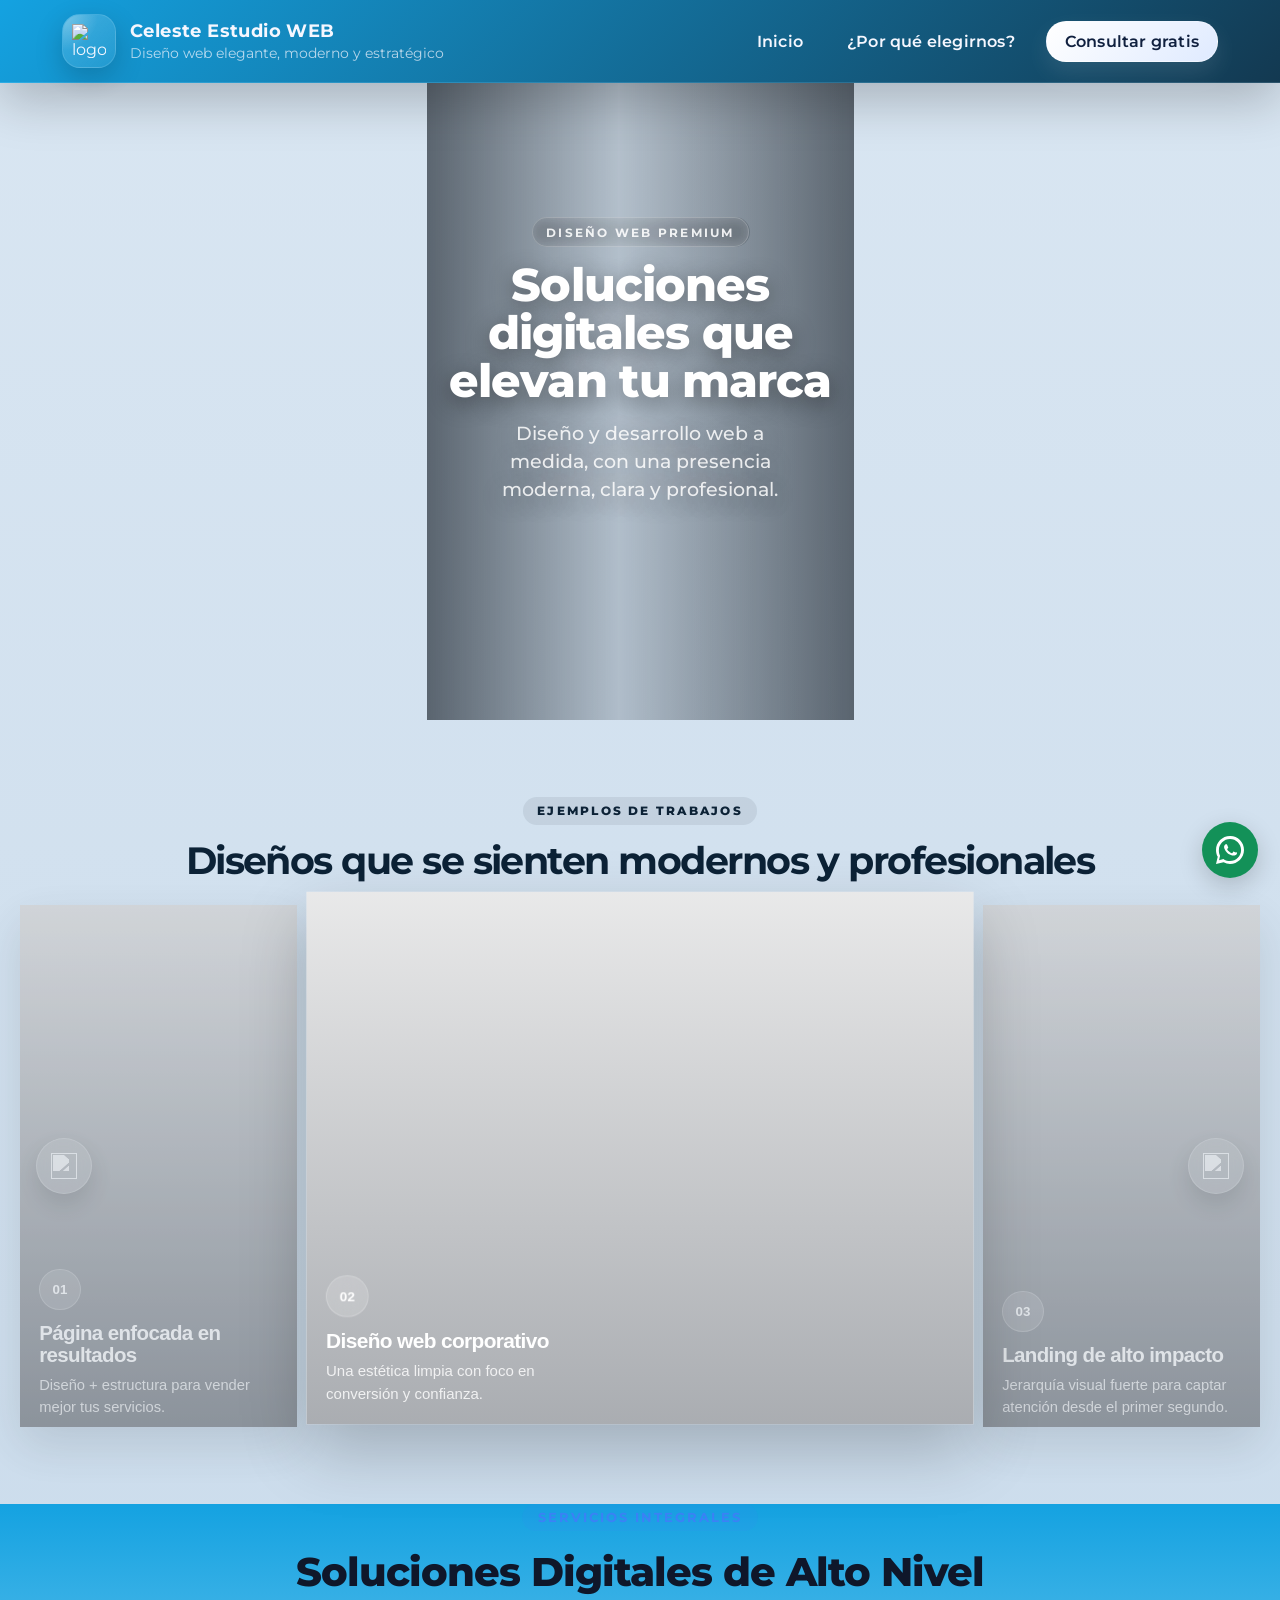
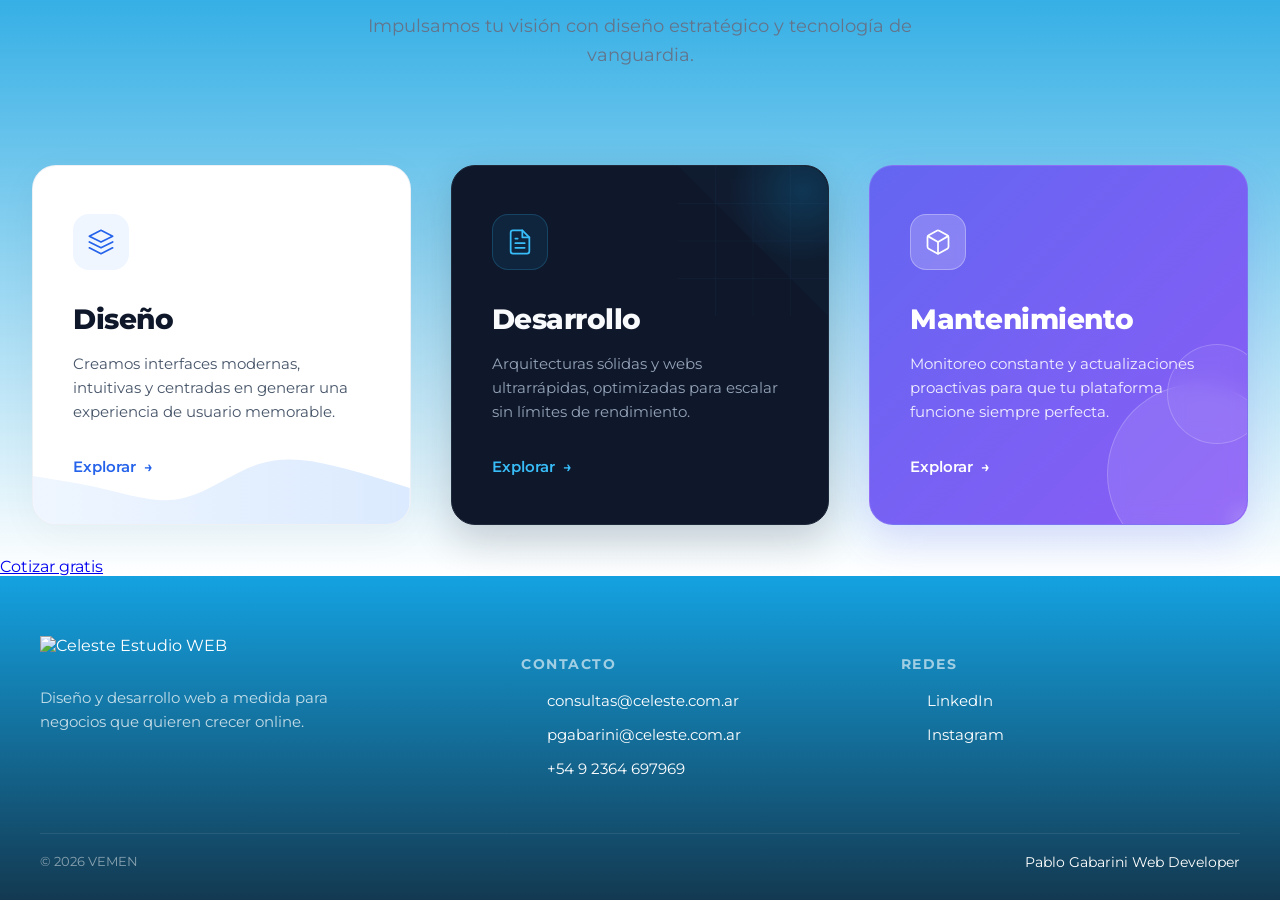
==== commit b8a4ecb2: "Mejora cards" ====
--- a/index.html
+++ b/index.html
@@ -110,72 +110,84 @@
 </section>
 
 
-<section class="section-diagram">
-  <div class="banner-container">
-    <div class="content-wrapper">
-      <span class="eyebrow">SERVICIOS INTEGRALES</span>
-      <h1>Nos encargamos de todo</h1>
-      <p class="description">Potenciá tu negocio con una web profesional, clara y diseñada para convertir.</p>
-    </div>
-
-    <div class="ui-cards-container">
-      
-      <div class="ui-card">
-        <div class="card-top-content">
-          <svg class="card-icon" viewBox="0 0 24 24" fill="none" stroke="#0d233e" stroke-width="1.5" stroke-linecap="round" stroke-linejoin="round"><path d="M9 18h6"/><path d="M10 22h4"/><path d="M12 2v1"/><path d="M12 7v1"/><path d="M4.93 10.93l.71.71"/><path d="M2 12h1"/><path d="M19.07 10.93l-.71.71"/><path d="M21 12h1"/><path d="M12 18a5 5 0 0 0 5-5c0-2-1.5-3.5-2.5-4.5A2.5 2.5 0 0 1 14 7H10a2.5 2.5 0 0 1-1.5 1.5C7.5 9.5 6 11 6 13a5 5 0 0 0 5 5z"/></svg>
-          <h3>Diseño</h3>
+<section class="premium-services-section">
+  <div class="services-header">
+    <span class="eyebrow">SERVICIOS INTEGRALES</span>
+    <h2>Soluciones Digitales de Alto Nivel</h2>
+    <p>Impulsamos tu visión con diseño estratégico y tecnología de vanguardia.</p>
+  </div>
+
+  <div class="services-cards-grid">
+    
+    <div class="p-card card-organic">
+      <div class="card-decor-bottom">
+        <svg viewBox="0 0 1440 320" preserveAspectRatio="none">
+          <path fill="url(#grad-organic)" d="M0,192L48,197.3C96,203,192,213,288,229.3C384,245,480,267,576,250.7C672,235,768,181,864,160C960,139,1056,149,1152,165.3C1248,181,1344,203,1392,213.3L1440,224L1440,320L1392,320C1344,320,1248,320,1152,320C1056,320,960,320,864,320C768,320,672,320,576,320C480,320,384,320,288,320C192,320,96,320,48,320L0,320Z"></path>
+          <defs>
+            <linearGradient id="grad-organic" x1="0%" y1="0%" x2="100%" y2="0%">
+              <stop offset="0%" style="stop-color:#eff6ff;stop-opacity:1" />
+              <stop offset="100%" style="stop-color:#dbeafe;stop-opacity:1" />
+            </linearGradient>
+          </defs>
+        </svg>
+      </div>
+      <div class="p-card-content">
+        <div class="p-card-icon icon-blue">
+          <svg viewBox="0 0 24 24" fill="none" stroke="currentColor" stroke-width="1.5" stroke-linecap="round" stroke-linejoin="round"><path d="M12 2L2 7l10 5 10-5-10-5z"/><path d="M2 17l10 5 10-5"/><path d="M2 12l10 5 10-5"/></svg>
         </div>
-        <div class="card-color-bg bg-blue-light">
-          <div class="card-tags">
-            <span>UI</span><span class="tag-line"></span><span>UX</span>
-          </div>
-          <div class="card-details">
-            <p>Interfaces modernas, atractivas y centradas en el usuario.</p>
-            <span class="card-arrow">➔</span>
-          </div>
+        <h3>Diseño</h3>
+        <p>Creamos interfaces modernas, intuitivas y centradas en generar una experiencia de usuario memorable.</p>
+        <a href="#" class="p-card-link">Explorar <span class="arrow">→</span></a>
+      </div>
+    </div>
+
+    <div class="p-card card-tech">
+      <div class="card-decor-top">
+        <div class="glow-orb"></div>
+        <svg class="tech-grid" viewBox="0 0 200 200" xmlns="http://www.w3.org/2000/svg">
+          <path fill="rgba(56, 189, 248, 0.05)" d="M0 0h200v200L0 0z"/>
+          <line x1="0" y1="50" x2="200" y2="50" stroke="rgba(56, 189, 248, 0.1)" stroke-width="1"/>
+          <line x1="0" y1="100" x2="200" y2="100" stroke="rgba(56, 189, 248, 0.1)" stroke-width="1"/>
+          <line x1="0" y1="150" x2="200" y2="150" stroke="rgba(56, 189, 248, 0.1)" stroke-width="1"/>
+          <line x1="50" y1="0" x2="50" y2="200" stroke="rgba(56, 189, 248, 0.1)" stroke-width="1"/>
+          <line x1="100" y1="0" x2="100" y2="200" stroke="rgba(56, 189, 248, 0.1)" stroke-width="1"/>
+          <line x1="150" y1="0" x2="150" y2="200" stroke="rgba(56, 189, 248, 0.1)" stroke-width="1"/>
+        </svg>
+      </div>
+      <div class="p-card-content">
+        <div class="p-card-icon icon-cyan">
+          <svg viewBox="0 0 24 24" fill="none" stroke="currentColor" stroke-width="1.5" stroke-linecap="round" stroke-linejoin="round"><path d="M14 2H6a2 2 0 0 0-2 2v16a2 2 0 0 0 2 2h12a2 2 0 0 0 2-2V8z"/><polyline points="14 2 14 8 20 8"/><line x1="16" y1="13" x2="8" y2="13"/><line x1="16" y1="17" x2="8" y2="17"/><polyline points="10 9 9 9 8 9"/></svg>
         </div>
-      </div>
-
-      <div class="ui-card active">
-        <div class="card-top-content">
-          <svg class="card-icon" viewBox="0 0 24 24" fill="none" stroke="#0d233e" stroke-width="1.5" stroke-linecap="round" stroke-linejoin="round"><path d="M4.5 16.5c-1.5 1.26-2 5-2 5s3.74-.5 5-2c.71-.84.7-2.13-.09-2.91a2.18 2.18 0 0 0-2.91-.09z"/><path d="m12 15-3-3a22 22 0 0 1 2-3.95A12.88 12.88 0 0 1 22 2c0 2.72-.78 7.5-6 11a22.35 22.35 0 0 1-4 2z"/><path d="M9 12H4s.55-3.03 2-4c1.62-1.08 5 0 5 0"/><path d="M12 15v5s3.03-.55 4-2c1.08-1.62 0-5 0-5"/></svg>
-          <h3>Desarrollo</h3>
+        <h3>Desarrollo</h3>
+        <p>Arquitecturas sólidas y webs ultrarrápidas, optimizadas para escalar sin límites de rendimiento.</p>
+        <a href="#" class="p-card-link">Explorar <span class="arrow">→</span></a>
+      </div>
+    </div>
+
+    <div class="p-card card-vibrant">
+      <div class="card-decor-glass">
+        <div class="glass-circle circle-1"></div>
+        <div class="glass-circle circle-2"></div>
+      </div>
+      <div class="p-card-content">
+        <div class="p-card-icon icon-glass">
+          <svg viewBox="0 0 24 24" fill="none" stroke="currentColor" stroke-width="1.5" stroke-linecap="round" stroke-linejoin="round"><path d="M21 16V8a2 2 0 0 0-1-1.73l-7-4a2 2 0 0 0-2 0l-7 4A2 2 0 0 0 3 8v8a2 2 0 0 0 1 1.73l7 4a2 2 0 0 0 2 0l7-4A2 2 0 0 0 21 16z"/><polyline points="3.27 6.96 12 12.01 20.73 6.96"/><line x1="12" y1="22.08" x2="12" y2="12"/></svg>
         </div>
-        <div class="card-color-bg bg-blue-dark">
-          <div class="card-tags">
-            <span>CODE</span><span class="tag-line"></span><span>FAST</span>
-          </div>
-          <div class="card-details">
-            <p>Webs rápidas, optimizadas y listas para escalar.</p>
-            <span class="card-arrow">➔</span>
-          </div>
-        </div>
-      </div>
-
-      <div class="ui-card">
-        <div class="card-top-content">
-          <svg class="card-icon" viewBox="0 0 24 24" fill="none" stroke="#0d233e" stroke-width="1.5" stroke-linecap="round" stroke-linejoin="round"><path d="M3 18v-6a9 9 0 0 1 18 0v6"/><path d="M21 19a2 2 0 0 1-2 2h-1a2 2 0 0 1-2-2v-3a2 2 0 0 1 2-2h3zM3 19a2 2 0 0 0 2 2h1a2 2 0 0 0 2-2v-3a2 2 0 0 0-2-2H3z"/><path d="M12 21v-4"/></svg>
-          <h3>Mantenimiento</h3>
-        </div>
-        <div class="card-color-bg bg-blue-muted">
-          <div class="card-tags">
-            <span>SOPORTE</span><span class="tag-line"></span><span>QA</span>
-          </div>
-          <div class="card-details">
-            <p>Soporte continuo para que todo funcione siempre perfecto.</p>
-            <span class="card-arrow">➔</span>
-          </div>
-        </div>
-      </div>
-
-    </div>
-
-    <div class="button-wrapper">
+        <h3>Mantenimiento</h3>
+        <p>Monitoreo constante y actualizaciones proactivas para que tu plataforma funcione siempre perfecta.</p>
+        <a href="#" class="p-card-link">Explorar <span class="arrow">→</span></a>
+      </div>
+    </div>
+
+  </div>
+
+  <div class="button-wrapper">
       <a href="#" class="btn btn-primary">Cotizar gratis</a>
-    </div>
-
   </div>
 </section>
+
+
+
 
 
     <a class="whatsapp" target="_blank" aria-label="WhatsApp" href="https://wa.me/5491160436584?text=Hola!%20Estuve%20visitando%20la%20pagina%20oficial%20de%20Vemen.%20Me%20gustar%C3%ADa%20hacer%20una%20consulta">
--- a/css/index.css
+++ b/css/index.css
@@ -492,203 +492,350 @@
   max-width: 700px;
   margin: 0 auto;
 }
-
-/* === CSS DE LAS TARJETAS === */
-.ui-cards-container {
-  display: flex;
-  justify-content: space-around;
-  align-items: center;
-  gap: 2rem;
-  margin-bottom: 3.5rem;
+/* === SECTION HEADER === */
+.premium-services-section {
+
+  background:  linear-gradient(180deg, var(--color-principal), white);
+}
+
+.services-header {
+  text-align: center;
+  margin-bottom: 4rem;
+}
+
+.services-header .eyebrow {
+  display: inline-block;
+  font-size: 0.8rem;
+  font-weight: 700;
+  letter-spacing: 2px;
+  color: #3b82f6;
+  text-transform: uppercase;
+  margin-bottom: 1rem;
+  background: rgba(59, 130, 246, 0.1);
+  padding: 0.4rem 1rem;
+  border-radius: 2rem;
+}
+
+.services-header h2 {
+  font-size: 2.5rem;
+  font-weight: 800;
+  margin: 0 0 1rem 0;
+  color: #0f172a;
+  letter-spacing: -1px;
+}
+
+.services-header p {
+  font-size: 1.1rem;
+  color: #64748b;
+  max-width: 600px;
+  margin: 0 auto;
+  line-height: 1.6;
+}
+
+/* === GRID LAYOUT === */
+.services-cards-grid {
+  display: grid;
+  grid-template-columns: repeat(auto-fit, minmax(320px, 1fr));
+  gap: 2.5rem;
+  align-items: stretch;
+  padding: 2rem;
+}
+
+/* === BASE CARD STYLES === */
+.p-card {
   position: relative;
-  z-index: 2;
-}
-
-.ui-card {
+  border-radius: 24px;
+  padding: 3rem 2.5rem;
+  display: flex;
+  flex-direction: column;
+  overflow: hidden;
+  transition: var(--transition-smooth);
+  z-index: 1;
+  text-align: left;
+}
+
+.p-card-content {
+  position: relative;
+  z-index: 10;
+  display: flex;
+  flex-direction: column;
+  height: 100%;
+}
+
+.p-card-icon {
+  width: 56px;
+  height: 56px;
+  border-radius: 16px;
+  display: flex;
+  align-items: center;
+  justify-content: center;
+  margin-bottom: 2rem;
+  transition: var(--transition-smooth);
+}
+
+.p-card-icon svg {
+  width: 28px;
+  height: 28px;
+}
+
+.p-card-category {
+  font-size: 0.75rem;
+  font-weight: 700;
+  letter-spacing: 1.5px;
+  margin-bottom: 0.5rem;
+  display: block;
+}
+
+.p-card h3 {
+  font-size: 1.75rem;
+  font-weight: 800;
+  margin: 0 0 1rem 0;
+  letter-spacing: -0.5px;
+}
+
+.p-card p {
+  font-size: 0.95rem;
+  line-height: 1.6;
+  margin: 0 0 2rem 0;
+  flex-grow: 1;
+}
+
+.p-card-link {
+  text-decoration: none;
+  font-weight: 600;
+  font-size: 0.95rem;
+  display: flex;
+  align-items: center;
+  gap: 0.5rem;
+  transition: var(--transition-fast);
+  width: fit-content;
+}
+
+.p-card-link .arrow {
+  transition: transform 0.3s ease;
+}
+
+.p-card:hover .p-card-link .arrow {
+  transform: translateX(5px);
+}
+
+
+/* === CARD 1: ORGANIC & MINIMALIST === */
+.card-organic {
   background: #ffffff;
-  border-radius: 1.2rem;
-  width: 400px;
-  height: 260px;
-  box-shadow: 0 15px 35px rgba(0,0,0,0.08);
-  position: relative;
-  overflow: hidden;
-  transition: transform 0.4s cubic-bezier(0.175, 0.885, 0.32, 1.275), box-shadow 0.4s ease;
-  cursor: pointer;
-}
-
-.ui-card:hover, .ui-card.active {
-  transform: scale(1.08);
-  box-shadow: 0 25px 50px rgba(0,0,0,0.15);
-  z-index: 10;
-}
-
-.card-top-content {
-  height: 100%;
-  display: flex;
-  flex-direction: column;
-  align-items: center;
-  padding-top: 2.5rem;
-  background: #ffffff;
-}
-
-.card-icon {
-  width: 45px;
-  height: 45px;
-  margin-bottom: 1rem;
-}
-
-.ui-card h3 {
-  font-size: 1.4rem;
-  color: #0d233e; /* Azul marino para los títulos de las cards */
-  font-weight: 700;
+  box-shadow: 0 10px 40px rgba(0, 0, 0, 0.04);
+  border: 1px solid rgba(226, 232, 240, 0.6);
   margin: 0;
 }
 
-.card-color-bg {
+.card-organic:hover {
+  transform: translateY(-8px);
+  box-shadow: 0 20px 50px rgba(0, 0, 0, 0.08);
+}
+
+.card-organic .card-decor-bottom {
   position: absolute;
   bottom: 0;
   left: 0;
+  width: 100%;
+  height: auto;
+  z-index: 0;
+  transform-origin: bottom;
+  transition: transform 0.6s ease;
+}
+
+.card-organic .card-decor-bottom svg {
+  display: block;
+  width: 100%;
+  height: 120px;
+}
+
+.card-organic:hover .card-decor-bottom {
+  transform: scaleY(1.3);
+}
+
+.card-organic .icon-blue {
+  background: #eff6ff;
+  color: #2563eb;
+}
+
+.card-organic:hover .icon-blue {
+  background: #2563eb;
+  color: #ffffff;
+  transform: scale(1.05) rotate(-5deg);
+}
+
+.card-organic .p-card-category { color: #64748b; }
+.card-organic h3 { color: #0f172a; }
+.card-organic p { color: #475569; }
+.card-organic .p-card-link { color: #2563eb; }
+
+
+/* === CARD 2: TECH & CYBER (DARK) === */
+.card-tech {
+  background: #0f172a;
+  box-shadow: 0 15px 40px rgba(15, 23, 42, 0.2);
+  border: 1px solid #1e293b;
+}
+
+.card-tech:hover {
+  transform: translateY(-8px);
+  box-shadow: 0 25px 60px rgba(14, 165, 233, 0.15);
+  border-color: rgba(14, 165, 233, 0.3);
+}
+
+.card-tech .card-decor-top {
+  position: absolute;
+  top: 0;
   right: 0;
-  height: 45%; 
-  transition: height 0.4s ease;
-  display: flex;
-  flex-direction: column;
-  align-items: center;
-  padding: 2.5rem 1.5rem 1.5rem;
-}
-
-.ui-card:hover .card-color-bg, .ui-card.active .card-color-bg {
-  height: 65%;
-}
-
-.card-color-bg::before {
-  content: '';
+  width: 100%;
+  height: 200px;
+  z-index: 0;
+  overflow: hidden;
+  border-radius: 24px 24px 0 0;
+}
+
+.card-tech .glow-orb {
   position: absolute;
-  top: -24px; 
-  left: 0; 
-  width: 100%; 
-  height: 25px;
-  background-size: 100% 100%;
-  background-repeat: no-repeat;
-}
-
-/* --- NUEVA PALETA DE COLORES (AZULES) --- */
-
-/* Tarjeta 1: Azul Claro (Diseño) */
-.bg-blue-light {
-  background: linear-gradient(180deg, #4da1ff, #1e78eb);
-}
-.bg-blue-light::before {
-  background-image: url("data:image/svg+xml;utf8,<svg xmlns='http://www.w3.org/2000/svg' viewBox='0 0 100 20' preserveAspectRatio='none'><path d='M0,10 C30,20 70,0 100,10 L100,20 L0,20 Z' fill='%234da1ff'/></svg>");
-}
-
-/* Tarjeta 2: Azul Marino / Dark (Desarrollo - Principal) */
-.bg-blue-dark {
-  background: linear-gradient(180deg, #1b3a5f, #0d233e);
-}
-.bg-blue-dark::before {
-  background-image: url("data:image/svg+xml;utf8,<svg xmlns='http://www.w3.org/2000/svg' viewBox='0 0 100 20' preserveAspectRatio='none'><path d='M0,15 C30,0 70,0 100,15 L100,20 L0,20 Z' fill='%231b3a5f'/></svg>");
-}
-
-/* Tarjeta 3: Azul Pizarra / Muted (Mantenimiento) */
-.bg-blue-muted {
-  background: linear-gradient(180deg, #8ba6c1, #5c7c99);
-}
-.bg-blue-muted::before {
-  background-image: url("data:image/svg+xml;utf8,<svg xmlns='http://www.w3.org/2000/svg' viewBox='0 0 100 20' preserveAspectRatio='none'><path d='M0,5 C30,15 70,10 100,20 L0,20 Z' fill='%238ba6c1'/></svg>");
-}
-
-/* --- TEXTOS INTERNOS --- */
-.card-tags {
-  display: flex;
-  align-items: center;
-  gap: 0.5rem;
-  color: #fff;
-  font-size: 0.8rem;
-  font-weight: 700;
-  text-transform: uppercase;
-  letter-spacing: 1px;
+  top: -50px;
+  right: -50px;
+  width: 150px;
+  height: 150px;
+  background: radial-gradient(circle, rgba(14, 165, 233, 0.2) 0%, rgba(15, 23, 42, 0) 70%);
+  border-radius: 50%;
+  transition: transform 0.6s ease;
+}
+
+.card-tech .tech-grid {
   position: absolute;
-  top: 35%;
-  transition: opacity 0.3s, transform 0.3s;
-}
-
-.tag-line {
-  width: 25px;
-  height: 1px;
-  background: rgba(255,255,255,0.6);
-  display: inline-block;
-}
-
-.card-details {
-  opacity: 0;
-  transform: translateY(20px);
+  top: 0;
+  right: 0;
+  width: 150px;
+  height: 150px;
+  opacity: 0.5;
+  transition: opacity 0.4s ease;
+}
+
+.card-tech:hover .glow-orb {
+  transform: scale(1.5);
+}
+
+.card-tech:hover .tech-grid {
+  opacity: 1;
+}
+
+.card-tech .icon-cyan {
+  background: rgba(14, 165, 233, 0.1);
+  color: #38bdf8;
+  border: 1px solid rgba(56, 189, 248, 0.2);
+}
+
+.card-tech:hover .icon-cyan {
+  box-shadow: 0 0 20px rgba(14, 165, 233, 0.4);
+}
+
+.card-tech .glow-text {
+  color: #38bdf8;
+  text-shadow: 0 0 10px rgba(56, 189, 248, 0.3);
+}
+
+.card-tech h3 { color: #f8fafc; }
+.card-tech p { color: #94a3b8; }
+.card-tech .p-card-link { color: #38bdf8; }
+.card-tech .p-card-link:hover { color: #7dd3fc; }
+
+
+/* === CARD 3: VIBRANT & GLASSMORPHISM === */
+.card-vibrant {
+  background: linear-gradient(135deg, #6366f1 0%, #8b5cf6 100%);
+  box-shadow: 0 15px 40px rgba(99, 102, 241, 0.2);
+  color: #ffffff;
+  border: 1px solid rgba(255, 255, 255, 0.1);
+}
+
+.card-vibrant:hover {
+  transform: translateY(-8px);
+  box-shadow: 0 25px 50px rgba(139, 92, 246, 0.4);
+}
+
+.card-vibrant .card-decor-glass {
   position: absolute;
-  top: 15%;
-  width: 85%;
-  text-align: center;
-  color: white;
-  transition: all 0.4s ease;
-  pointer-events: none;
-}
-
-.card-details p {
-  font-size: 0.95rem;
-  line-height: 1.4;
-  margin-bottom: 1rem;
-}
-
-.card-arrow {
-  font-size: 1.2rem;
-}
-
-.ui-card:hover .card-tags, .ui-card.active .card-tags {
-  opacity: 0;
-  transform: translateY(-20px);
-  pointer-events: none;
-}
-
-.ui-card:hover .card-details, .ui-card.active .card-details {
-  opacity: 1;
-  transform: translateY(0);
-  pointer-events: auto;
-}
-
-/* --- BOTONES Y RESPONSIVE --- */
-.button-wrapper {
-  text-align: center;
-  position: relative;
-  z-index: 2;
-}
-
-.btn {
-  display: inline-block;
-  text-decoration: none;
-  border-radius: 2rem;
-  padding: 0.8rem 2.5rem;
-  font-weight: 700;
-  transition: transform 0.2s ease, box-shadow 0.2s ease;
-}
-
-.btn-primary {
-  background: #0d233e;
-  color: white;
-  box-shadow: 0 5px 15px rgba(0,0,0,0.2);
-}
-
-.btn-primary:hover {
-  transform: translateY(-2px);
-  box-shadow: 0 8px 25px rgba(0,0,0,0.3);
-}
-
-@media (max-width: 900px) {
-  .ui-cards-container {
-    flex-direction: column;
-    gap: 3rem;
+  top: 0;
+  left: 0;
+  width: 100%;
+  height: 100%;
+  z-index: 0;
+  overflow: hidden;
+  border-radius: 24px;
+}
+
+.card-vibrant .glass-circle {
+  position: absolute;
+  border-radius: 50%;
+  background: rgba(255, 255, 255, 0.1);
+  backdrop-filter: blur(10px);
+  -webkit-backdrop-filter: blur(10px);
+  border: 1px solid rgba(255, 255, 255, 0.2);
+  transition: transform 0.8s cubic-bezier(0.175, 0.885, 0.32, 1.275);
+}
+
+.card-vibrant .circle-1 {
+  width: 180px;
+  height: 180px;
+  bottom: -40px;
+  right: -40px;
+}
+
+.card-vibrant .circle-2 {
+  width: 100px;
+  height: 100px;
+  bottom: 80px;
+  right: -20px;
+  background: rgba(255, 255, 255, 0.05);
+}
+
+.card-vibrant:hover .circle-1 {
+  transform: scale(1.2) translate(-10px, -10px);
+}
+
+.card-vibrant:hover .circle-2 {
+  transform: scale(1.5) translate(-20px, 20px);
+}
+
+.card-vibrant .icon-glass {
+  background: rgba(255, 255, 255, 0.2);
+  color: #ffffff;
+  backdrop-filter: blur(5px);
+  -webkit-backdrop-filter: blur(5px);
+  border: 1px solid rgba(255, 255, 255, 0.3);
+}
+
+.card-vibrant:hover .icon-glass {
+  background: rgba(255, 255, 255, 0.3);
+  transform: rotate(10deg);
+}
+
+.card-vibrant .p-card-category { color: rgba(255, 255, 255, 0.8); }
+.card-vibrant h3 { color: #ffffff; }
+.card-vibrant p { color: rgba(255, 255, 255, 0.9); }
+.card-vibrant .p-card-link { color: #ffffff; }
+.card-vibrant .p-card-link:hover { color: rgba(255, 255, 255, 0.8); }
+
+
+/* === RESPONSIVE MEDIA QUERIES === */
+@media (max-width: 992px) {
+  .services-header h2 {
+    font-size: 2rem;
+  }
+}
+
+@media (max-width: 768px) {
+  .premium-services-section {
+    padding: 3rem 1.5rem;
   }
   
-  .ui-card {
-    width: 280px;
+  .p-card {
+    padding: 2.5rem 2rem;
   }
 }
 /*SECCION Ejemplo*/
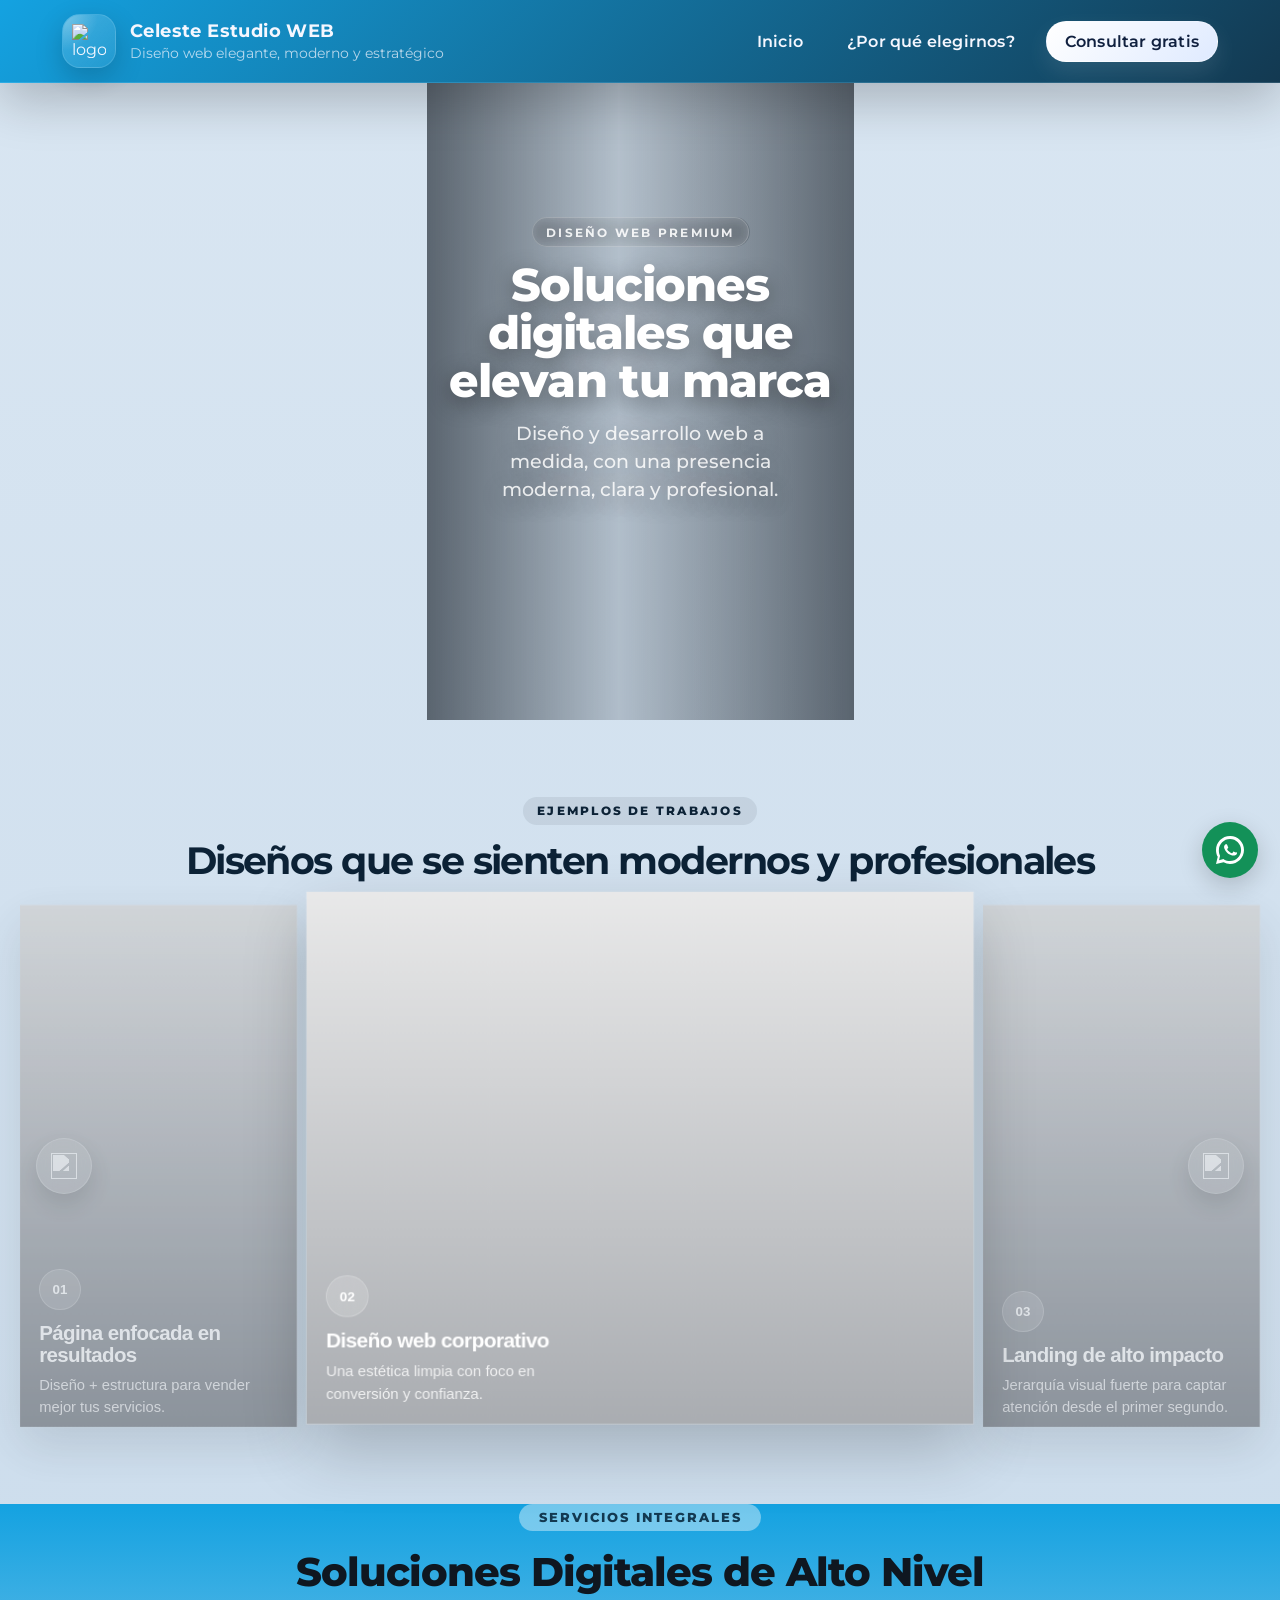
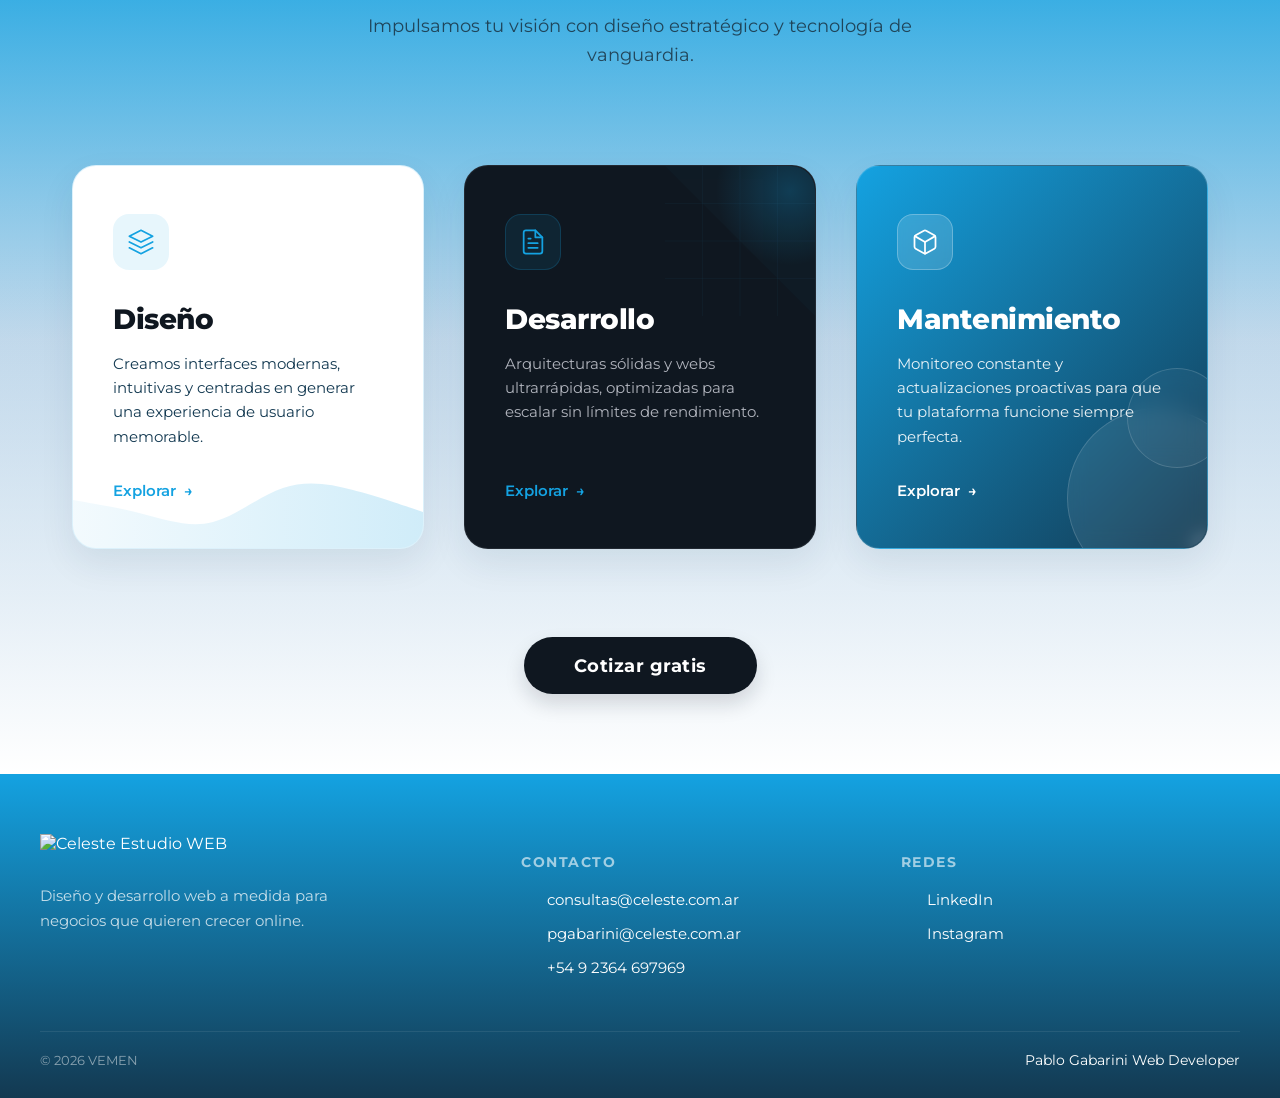
==== commit 8402729f: "Mejora cards" ====
--- a/index.html
+++ b/index.html
@@ -57,22 +57,12 @@
         <span class="eyebrow">Ejemplos de trabajos</span>
         <h2>Diseños que se sienten modernos y profesionales</h2>
       </div>
-<!-- 
-      <div class="carousel-actions">
-        <button class="carousel-btn" id="prevBtn" type="button" aria-label="Anterior">
-          <img src="https://cdn-icons-png.flaticon.com/128/8050/8050812.png" alt="">
-        </button>
-        <button class="carousel-btn" id="nextBtn" type="button" aria-label="Siguiente">
-          <img src="https://cdn-icons-png.flaticon.com/128/8050/8050813.png" alt="">
-        </button>
-      </div>-->
-    </div>
+</div>
 
 <div class="carousel-stage" id="carouselStage">
 
   <button class="slide slide-prev" type="button">
     
-    <!-- FLECHA IZQUIERDA -->
     <span class="slide-arrow left" id="prevBtn">
       <img src="https://cdn-icons-png.flaticon.com/128/8050/8050812.png" alt="">
     </span>
@@ -94,7 +84,6 @@
 
   <button class="slide slide-next" type="button">
 
-    <!-- FLECHA DERECHA -->
     <span class="slide-arrow right" id="nextBtn">
       <img src="https://cdn-icons-png.flaticon.com/128/8050/8050813.png" alt="">
     </span>
@@ -204,7 +193,6 @@
 <footer class="site-footer">
   <div class="footer-inner">
 
-    <!-- LOGO -->
     <div class="logo-col">
       <img src="https://cdn-icons-png.flaticon.com/128/13718/13718808.png" 
            alt="Celeste Estudio WEB" 
@@ -215,7 +203,6 @@
       </p>
     </div>
 
-    <!-- CONTACTO -->
     <div class="contact-col">
       <h4>Contacto</h4>
       <ul class="contact-list">
@@ -242,7 +229,6 @@
       </ul>
     </div>
 
-    <!-- REDES -->
     <div class="contact-col">
       <h4>Redes</h4>
       <ul class="contact-list">
--- a/css/index.css
+++ b/css/index.css
@@ -1,54 +1,81 @@
+/* =========================================
+   1. VARIABLES & TOKENS
+   ========================================= */
 :root {
+  /* Colors */
+  --color-white: #ffffff;
   --color-principal: #14A2E1;
-  --color-secundario:#accceb;
+  --color-secundario: #accceb;
   --blue: #133951;
   --green: #139158;
   --dark: #0f1720;
-  --accent: #f7a92d;
-  --maxw: 1200px;
-
-
-    --bg-header: rgba(8, 14, 30, 0.72);
+  
+  /* Se eliminó el "--accent: #f7a92d" duplicado porque se sobreescribía con este abajo */
+  --accent: #8bb8ff;
+  --accent-2: #c7d7ff;
+
+  /* Header & Navigation Colors */
+  --bg-header: rgba(8, 14, 30, 0.72);
   --border-header: rgba(255, 255, 255, 0.10);
   --text-main: #f5f7ff;
   --text-soft: rgba(245, 247, 255, 0.72);
-  --accent: #8bb8ff;
-  --accent-2: #c7d7ff;
+  
+  /* Buttons / CTA */
   --cta-bg: linear-gradient(135deg, #ffffff, #dfeaff);
   --cta-text: #10203f;
+  
+  /* UI Elements */
   --shadow: 0 18px 50px rgba(0, 0, 0, 0.22);
-}
-
-
-/* Reset / base */
-* { box-sizing: border-box; }
-html,body { height: 100%; }
+  --maxw: 1200px;
+  
+  /* Notas de variables: El CSS original utilizaba "var(--transition-smooth)" y "--transition-fast"
+     sin definirlas. Se deja sin definir en :root para NO alterar el comportamiento
+     o introducir transiciones que no existían previamente. */
+}
+
+/* =========================================
+   2. RESET & BASE
+   ========================================= */
+* { 
+  box-sizing: border-box; 
+}
+
+html, body { 
+  height: 100%; 
+}
+
 body {
   margin: 0;
   font-family: "Montserrat", system-ui, Arial, Helvetica, sans-serif;
   color: var(--dark);
-  background: #fff;
+  background: var(--color-white);
   -webkit-font-smoothing: antialiased;
   -moz-osx-font-smoothing: grayscale;
 }
-header.main-header{
-    position: fixed;
-
+
+/* Main background */
+main { 
+  background: linear-gradient(180deg, #d9e6f2, #c7d9ea);
+}
+
+
+/* =========================================
+   3. LAYOUT & HEADER
+   ========================================= */
+header.main-header {
+  position: fixed;
   left: 0;
-
   top: 0;
   z-index: 60;
   width: 100%;
-  background:
-    linear-gradient(135deg, var(--color-principal), var(--blue)),
-    var(--bg-header);
+  background: linear-gradient(135deg, var(--color-principal), var(--blue)), var(--bg-header);
   backdrop-filter: blur(16px);
   -webkit-backdrop-filter: blur(16px);
   border-bottom: 1px solid var(--border-header);
   box-shadow: var(--shadow);
 }
 
-.header-shell{
+.header-shell {
   max-width: var(--maxw);
   margin: 0 auto;
   padding: 14px 22px;
@@ -59,7 +86,7 @@
 }
 
 /* Brand */
-.brand{
+.brand {
   display: flex;
   align-items: center;
   gap: 14px;
@@ -68,7 +95,7 @@
   min-width: fit-content;
 }
 
-.brand-mark{
+.brand-mark {
   width: 54px;
   height: 54px;
   border-radius: 18px;
@@ -81,7 +108,7 @@
   position: relative;
 }
 
-.brand-mark::after{
+.brand-mark::after {
   content: "";
   position: absolute;
   inset: 0;
@@ -89,7 +116,7 @@
   pointer-events: none;
 }
 
-.brand-mark img{
+.brand-mark img {
   width: 34px;
   height: 34px;
   object-fit: cover;
@@ -97,26 +124,26 @@
   z-index: 1;
 }
 
-.brand-text{
+.brand-text {
   display: flex;
   flex-direction: column;
   line-height: 1.1;
 }
 
-.name-company{
+.name-company {
   font-size: 1.15rem;
   letter-spacing: 0.4px;
   color: var(--text-main);
 }
 
-.frase-company{
+.frase-company {
   margin-top: 4px;
   font-size: 0.86rem;
   color: var(--text-soft);
 }
 
 /* Menu */
-.menu{
+.menu {
   display: flex;
   align-items: center;
   gap: 10px;
@@ -124,7 +151,7 @@
 }
 
 .nav-link,
-.nav-cta{
+.nav-cta {
   text-decoration: none;
   transition: transform .18s ease, background .18s ease, color .18s ease, border-color .18s ease, box-shadow .18s ease;
   border-radius: 20px;
@@ -133,19 +160,17 @@
   white-space: nowrap;
 }
 
-.nav-link{
+.nav-link {
   color: var(--text-main);
   padding: 10px 16px;
   border: 1px solid transparent;
-  
-}
-
-.nav-link:hover{
-
+}
+
+.nav-link:hover {
   transform: scale(1.1,1.1);
 }
 
-.nav-cta{
+.nav-cta {
   margin-left: 4px;
   padding: 10px 18px;
   background: var(--cta-bg);
@@ -154,49 +179,42 @@
   border: 1px solid rgba(255,255,255,0.35);
 }
 
-.nav-cta:hover{
+.nav-cta:hover {
   transform: translateY(-2px) scale(1.01);
   box-shadow: 0 14px 30px rgba(0, 0, 0, 0.18);
 }
 
 .nav-link:focus-visible,
 .nav-cta:focus-visible,
-.brand:focus-visible{
+.brand:focus-visible {
   outline: 2px solid var(--accent);
   outline-offset: 4px;
 }
 
 /* Optional: active/selected link */
 #inicio,
-#productos{
+#productos {
   position: relative;
 }
 
-/* Main background */
-main{ 
-  background: linear-gradient(180deg, #d9e6f2, #c7d9ea);
-}
-
-/* WhatsApp bubble */
-.whatsapp{
-  position: fixed;
-  right: 22px;
-  bottom: 22px;
-  width: 56px;
-  height: 56px;
-  border-radius: 50%;
-  background: var(--green);
-  display:flex;
-  align-items:center;
-  justify-content:center;
-  box-shadow: 0 8px 24px rgba(0,0,0,0.18);
-  z-index: 80;
-}
-.whatsapp svg{ width:28px; height:28px; fill:#fff; }
-
-/* HERO */
-.hero{
-  width:100%;
+/* Header/Nav Responsive */
+@media (max-width: 1000px) {
+  .name-company { font-size: 1.2rem; }
+  nav.menu { gap: 1rem; font-size: 0.95rem; }
+}
+
+@media (max-width: 480px) {
+  .name-company { font-size: 1.05rem; }
+  /* hide header CTA on very small screens for clarity */
+  #contacto { display: none; } 
+}
+
+
+/* =========================================
+   4. HERO SECTION
+   ========================================= */
+.hero {
+  width: 100%;
   height: clamp(45rem, 40vh, 36rem);
   display: grid;
   grid-template-columns: 1fr 1fr 1fr;
@@ -206,24 +224,27 @@
 }
 
 /* images */
-.imgHero{
-  height:100%;
+.imgHero {
+  height: 100%;
   background-size: cover;
   background-position: center;
   transition: transform 0.6s ease;
   position: relative;
   filter: saturate(0.98);
   will-change: transform;
-}
-.imgHero:hover{ transform: scale(1.02); }
-
-/* hero images (keep your paths) */
-.imgHero { background-image: url("../imagenes/heroimg.jpg"); }
+  /* hero image paths */
+  background-image: url("../imagenes/heroimg.jpg"); 
+}
+
+.imgHero:hover { 
+  transform: scale(1.02); 
+}
+
 #imgHero2 { background-image: url("../imagenes/heroimg2.jpg"); }
 #imgHero3 { background-image: url("../imagenes/heroimg3.jpg"); }
 
 /* big centered text overlay */
-.imgHero.text .textHero{
+.imgHero.text .textHero {
   position: absolute;
   inset: 0;
   display: flex;
@@ -235,8 +256,7 @@
   padding: 0 1.25rem;
 }
 
-/* overlay, same idea as before */
-.imgHero.text::before{
+.imgHero.text::before {
   content: "";
   position: absolute;
   inset: 0;
@@ -244,7 +264,7 @@
   mix-blend-mode: multiply;
 }
 
-.hero-kicker{
+.hero-kicker {
   margin: 0 0 14px 0;
   padding: 0.4rem 0.85rem;
   border-radius: 999px;
@@ -258,8 +278,8 @@
   backdrop-filter: blur(8px);
 }
 
-.textHero h1{
-  color: #fff;
+.textHero h1 {
+  color: var(--color-white);
   font-weight: 800;
   margin: 0;
   line-height: 1.04;
@@ -271,7 +291,7 @@
   text-wrap: balance;
 }
 
-.textHero h1 span{
+.textHero h1 span {
   display: block;
   margin-top: 14px;
   font-size: 0.42em;
@@ -284,582 +304,39 @@
   margin-right: auto;
 }
 
-
-
-@media (max-width: 1000px){
-  .nav-row{ padding: 12px; }
-  .name-company{ font-size:1.2rem; }
-  .hero{ grid-template-columns: 1fr; height: clamp(26rem, 40vh, 34rem); }
-  .imgHero{ min-height: 12rem; }
-  .imgHero.text::before{ background: linear-gradient(180deg, rgba(15,23,32,0.6), rgba(15,23,32,0.25)); }
-  .textHero h1{ font-size: clamp(1.6rem, 4.6vw, 2.2rem); }
-  .explicacion{ flex-direction: column; padding: 2rem; transform: translateY(-2.5rem); gap:1.6rem; }
-  .textExplicacion, .ocupaciones{ width:100%; align-items:center; text-align:center; }
-  .ocupaciones{ gap:0.8rem; align-items:center; }
-  .implicancia{ width:85%; max-width: 720px; }
-  nav.menu{ gap:1rem; font-size:0.95rem; }
-}
-
-@media (max-width:480px){
-  .top-line{ font-size:0.78rem; padding:0.25rem 0.8rem; }
-  .logo img{ height:38px; width:32px; }
-  .name-company{ font-size:1.05rem; }
-  #contacto{ display:none; } /* hide header CTA on very small screens for clarity */
-  .textExplicacion a[id="contacto"]{ width:100%; padding:0.85rem; border-radius:12px; }
-}
-/* ---------- FOOTER BASE ---------- */
-.site-footer{
-  background: linear-gradient(180deg, var(--color-principal), var(--blue));
-  color: #ffffff;
-  padding: 60px 24px 30px;
-}
-
-/* contenedor */
-.footer-inner{
-  max-width: var(--maxw);
-  margin: 0 auto;
-  display: grid;
-  grid-template-columns: 1.3fr 1fr 1fr;
-  gap: 40px;
-}
-
-/* columna logo */
-.logo-col{
-  max-width: 300px;
-}
-
-.footer-logo{
-  width: 70px;
-  height: 70px;
-  margin-bottom: 16px;
-}
-
-.tagline{
-  color: rgba(255,255,255,0.75);
-  font-size: 0.95rem;
-  line-height: 1.6;
-}
-
-/* títulos */
-.contact-col h4{
-  font-size: 0.9rem;
-  letter-spacing: 1.5px;
-  text-transform: uppercase;
-  margin-bottom: 18px;
-  color: rgba(255,255,255,0.6);
-}
-
-/* listas */
-.contact-list{
-  list-style: none;
-  padding: 0;
-  margin: 0;
-}
-
-.contact-list li{
-  display: flex;
-  align-items: center;
-  gap: 10px;
-  margin-bottom: 14px;
-}
-
-/* iconos simples */
-.contact-list .icon img{
-  width: 16px;
-  height: 16px;
-  opacity: 0.7;
-}
-
-/* texto */
-.contact-list span,
-.contact-list a{
-  font-size: 0.95rem;
-  color: #ffffff;
-  text-decoration: none;
-}
-
-.contact-list a:hover{
-  color: #4fc3f7;
-}
-
-/* línea separadora */
-.footer-sep{
-  margin: 40px auto 20px;
-  max-width: var(--maxw);
-  border: none;
-  height: 1px;
-  background: rgba(255,255,255,0.08);
-}
-
-/* bottom */
-.footer-bottom{
-  max-width: var(--maxw);
-  margin: 0 auto;
-  display: flex;
-  justify-content: space-between;
-  align-items: center;
-  flex-wrap: wrap;
-}
-
-.footer-bottom .copyright{
-  font-size: 0.8rem;
-  color: rgba(255,255,255,0.5);
-}
-
-.footer-bottom a{
-  font-size: 0.85rem;
-  color: #ffffff;
-  text-decoration: none;
-}
-
-.footer-bottom a:hover{
-  color: #4fc3f7;
-}
-
-/* responsive */
-@media (max-width: 900px){
-  .footer-inner{
-    grid-template-columns: 1fr;
-    gap: 32px;
-  }
-
-  .footer-bottom{
-    flex-direction: column;
-    align-items: flex-start;
-    gap: 10px;
-  }
-}
-
-/* partner pequeño a la derecha */
-.partner-logo{
-  height: 36px;
-  object-fit: contain;
-  opacity: 0.95;
-}
-
-/*SECCION EXPLICACION*/
-.section-diagram {
-  padding: 4rem 0rem;
+/* Hero Responsive */
+@media (max-width: 1000px) {
+  .hero { grid-template-columns: 1fr; height: clamp(26rem, 40vh, 34rem); }
+  .imgHero { min-height: 12rem; }
+  .imgHero.text::before { background: linear-gradient(180deg, rgba(15,23,32,0.6), rgba(15,23,32,0.25)); }
+  .textHero h1 { font-size: clamp(1.6rem, 4.6vw, 2.2rem); }
+}
+
+
+/* =========================================
+   5. CAROUSEL Y EJEMPLOS DE TRABAJO
+   ========================================= */
+.section-ejemplos {
   display: flex;
   justify-content: center;
-  align-items: center;
-  min-height: 100vh;
-}
-
-.banner-container {
-  width: 100%;
-  background:  linear-gradient(180deg, var(--color-principal), rgba(255, 255, 255, 0));
-  padding: 1rem 4rem;
-  box-shadow: 0 10px 40px rgba(0,0,0,0.1);
-  position: relative;
-  overflow: hidden;
-}
-
-.content-wrapper {
-  text-align: center;
-  margin-bottom: 3rem;
-  position: relative;
-  z-index: 2;
-}
-
-/* Títulos ajustados para mejor contraste */
-.eyebrow {
-  display: inline-block;
-  font-size: 0.8rem;
-  letter-spacing: 0.2rem;
-  text-transform: uppercase;
-  font-weight: 800;
-  color: #0d233e;
-  background: rgba(255, 255, 255, 0.4); /* Fondo tipo pastilla para resaltar */
-  padding: 0.4rem 1.2rem;
-  border-radius: 50px;
-  margin-bottom: 1rem;
-}
-
-.content-wrapper h1 {
-  font-size: 3.2rem;
-  color: #ffffff; /* Blanco para que explote contra el azul */
-  margin-top: 0;
-  margin-bottom: 1rem;
-  font-weight: 800;
-  text-shadow: 0 2px 10px rgba(0,0,0,0.1); /* Sutil sombra para legibilidad */
-}
-
-.content-wrapper .description {
-  font-size: 1.2rem;
-  color: #f0f4f8; /* Un blanco suave */
-  font-weight: 600;
-  max-width: 700px;
-  margin: 0 auto;
-}
-/* === SECTION HEADER === */
-.premium-services-section {
-
-  background:  linear-gradient(180deg, var(--color-principal), white);
-}
-
-.services-header {
-  text-align: center;
-  margin-bottom: 4rem;
-}
-
-.services-header .eyebrow {
-  display: inline-block;
-  font-size: 0.8rem;
-  font-weight: 700;
-  letter-spacing: 2px;
-  color: #3b82f6;
-  text-transform: uppercase;
-  margin-bottom: 1rem;
-  background: rgba(59, 130, 246, 0.1);
-  padding: 0.4rem 1rem;
-  border-radius: 2rem;
-}
-
-.services-header h2 {
-  font-size: 2.5rem;
-  font-weight: 800;
-  margin: 0 0 1rem 0;
-  color: #0f172a;
-  letter-spacing: -1px;
-}
-
-.services-header p {
-  font-size: 1.1rem;
-  color: #64748b;
-  max-width: 600px;
-  margin: 0 auto;
-  line-height: 1.6;
-}
-
-/* === GRID LAYOUT === */
-.services-cards-grid {
-  display: grid;
-  grid-template-columns: repeat(auto-fit, minmax(320px, 1fr));
-  gap: 2.5rem;
-  align-items: stretch;
-  padding: 2rem;
-}
-
-/* === BASE CARD STYLES === */
-.p-card {
-  position: relative;
-  border-radius: 24px;
-  padding: 3rem 2.5rem;
-  display: flex;
-  flex-direction: column;
-  overflow: hidden;
-  transition: var(--transition-smooth);
-  z-index: 1;
-  text-align: left;
-}
-
-.p-card-content {
-  position: relative;
-  z-index: 10;
-  display: flex;
-  flex-direction: column;
-  height: 100%;
-}
-
-.p-card-icon {
-  width: 56px;
-  height: 56px;
-  border-radius: 16px;
-  display: flex;
-  align-items: center;
-  justify-content: center;
-  margin-bottom: 2rem;
-  transition: var(--transition-smooth);
-}
-
-.p-card-icon svg {
-  width: 28px;
-  height: 28px;
-}
-
-.p-card-category {
-  font-size: 0.75rem;
-  font-weight: 700;
-  letter-spacing: 1.5px;
-  margin-bottom: 0.5rem;
-  display: block;
-}
-
-.p-card h3 {
-  font-size: 1.75rem;
-  font-weight: 800;
-  margin: 0 0 1rem 0;
-  letter-spacing: -0.5px;
-}
-
-.p-card p {
-  font-size: 0.95rem;
-  line-height: 1.6;
-  margin: 0 0 2rem 0;
-  flex-grow: 1;
-}
-
-.p-card-link {
-  text-decoration: none;
-  font-weight: 600;
-  font-size: 0.95rem;
-  display: flex;
-  align-items: center;
-  gap: 0.5rem;
-  transition: var(--transition-fast);
-  width: fit-content;
-}
-
-.p-card-link .arrow {
-  transition: transform 0.3s ease;
-}
-
-.p-card:hover .p-card-link .arrow {
-  transform: translateX(5px);
-}
-
-
-/* === CARD 1: ORGANIC & MINIMALIST === */
-.card-organic {
-  background: #ffffff;
-  box-shadow: 0 10px 40px rgba(0, 0, 0, 0.04);
-  border: 1px solid rgba(226, 232, 240, 0.6);
-  margin: 0;
-}
-
-.card-organic:hover {
-  transform: translateY(-8px);
-  box-shadow: 0 20px 50px rgba(0, 0, 0, 0.08);
-}
-
-.card-organic .card-decor-bottom {
-  position: absolute;
-  bottom: 0;
-  left: 0;
-  width: 100%;
-  height: auto;
-  z-index: 0;
-  transform-origin: bottom;
-  transition: transform 0.6s ease;
-}
-
-.card-organic .card-decor-bottom svg {
-  display: block;
-  width: 100%;
-  height: 120px;
-}
-
-.card-organic:hover .card-decor-bottom {
-  transform: scaleY(1.3);
-}
-
-.card-organic .icon-blue {
-  background: #eff6ff;
-  color: #2563eb;
-}
-
-.card-organic:hover .icon-blue {
-  background: #2563eb;
-  color: #ffffff;
-  transform: scale(1.05) rotate(-5deg);
-}
-
-.card-organic .p-card-category { color: #64748b; }
-.card-organic h3 { color: #0f172a; }
-.card-organic p { color: #475569; }
-.card-organic .p-card-link { color: #2563eb; }
-
-
-/* === CARD 2: TECH & CYBER (DARK) === */
-.card-tech {
-  background: #0f172a;
-  box-shadow: 0 15px 40px rgba(15, 23, 42, 0.2);
-  border: 1px solid #1e293b;
-}
-
-.card-tech:hover {
-  transform: translateY(-8px);
-  box-shadow: 0 25px 60px rgba(14, 165, 233, 0.15);
-  border-color: rgba(14, 165, 233, 0.3);
-}
-
-.card-tech .card-decor-top {
-  position: absolute;
-  top: 0;
-  right: 0;
-  width: 100%;
-  height: 200px;
-  z-index: 0;
-  overflow: hidden;
-  border-radius: 24px 24px 0 0;
-}
-
-.card-tech .glow-orb {
-  position: absolute;
-  top: -50px;
-  right: -50px;
-  width: 150px;
-  height: 150px;
-  background: radial-gradient(circle, rgba(14, 165, 233, 0.2) 0%, rgba(15, 23, 42, 0) 70%);
-  border-radius: 50%;
-  transition: transform 0.6s ease;
-}
-
-.card-tech .tech-grid {
-  position: absolute;
-  top: 0;
-  right: 0;
-  width: 150px;
-  height: 150px;
-  opacity: 0.5;
-  transition: opacity 0.4s ease;
-}
-
-.card-tech:hover .glow-orb {
-  transform: scale(1.5);
-}
-
-.card-tech:hover .tech-grid {
-  opacity: 1;
-}
-
-.card-tech .icon-cyan {
-  background: rgba(14, 165, 233, 0.1);
-  color: #38bdf8;
-  border: 1px solid rgba(56, 189, 248, 0.2);
-}
-
-.card-tech:hover .icon-cyan {
-  box-shadow: 0 0 20px rgba(14, 165, 233, 0.4);
-}
-
-.card-tech .glow-text {
-  color: #38bdf8;
-  text-shadow: 0 0 10px rgba(56, 189, 248, 0.3);
-}
-
-.card-tech h3 { color: #f8fafc; }
-.card-tech p { color: #94a3b8; }
-.card-tech .p-card-link { color: #38bdf8; }
-.card-tech .p-card-link:hover { color: #7dd3fc; }
-
-
-/* === CARD 3: VIBRANT & GLASSMORPHISM === */
-.card-vibrant {
-  background: linear-gradient(135deg, #6366f1 0%, #8b5cf6 100%);
-  box-shadow: 0 15px 40px rgba(99, 102, 241, 0.2);
-  color: #ffffff;
-  border: 1px solid rgba(255, 255, 255, 0.1);
-}
-
-.card-vibrant:hover {
-  transform: translateY(-8px);
-  box-shadow: 0 25px 50px rgba(139, 92, 246, 0.4);
-}
-
-.card-vibrant .card-decor-glass {
-  position: absolute;
-  top: 0;
-  left: 0;
-  width: 100%;
-  height: 100%;
-  z-index: 0;
-  overflow: hidden;
-  border-radius: 24px;
-}
-
-.card-vibrant .glass-circle {
-  position: absolute;
-  border-radius: 50%;
-  background: rgba(255, 255, 255, 0.1);
-  backdrop-filter: blur(10px);
-  -webkit-backdrop-filter: blur(10px);
-  border: 1px solid rgba(255, 255, 255, 0.2);
-  transition: transform 0.8s cubic-bezier(0.175, 0.885, 0.32, 1.275);
-}
-
-.card-vibrant .circle-1 {
-  width: 180px;
-  height: 180px;
-  bottom: -40px;
-  right: -40px;
-}
-
-.card-vibrant .circle-2 {
-  width: 100px;
-  height: 100px;
-  bottom: 80px;
-  right: -20px;
-  background: rgba(255, 255, 255, 0.05);
-}
-
-.card-vibrant:hover .circle-1 {
-  transform: scale(1.2) translate(-10px, -10px);
-}
-
-.card-vibrant:hover .circle-2 {
-  transform: scale(1.5) translate(-20px, 20px);
-}
-
-.card-vibrant .icon-glass {
-  background: rgba(255, 255, 255, 0.2);
-  color: #ffffff;
-  backdrop-filter: blur(5px);
-  -webkit-backdrop-filter: blur(5px);
-  border: 1px solid rgba(255, 255, 255, 0.3);
-}
-
-.card-vibrant:hover .icon-glass {
-  background: rgba(255, 255, 255, 0.3);
-  transform: rotate(10deg);
-}
-
-.card-vibrant .p-card-category { color: rgba(255, 255, 255, 0.8); }
-.card-vibrant h3 { color: #ffffff; }
-.card-vibrant p { color: rgba(255, 255, 255, 0.9); }
-.card-vibrant .p-card-link { color: #ffffff; }
-.card-vibrant .p-card-link:hover { color: rgba(255, 255, 255, 0.8); }
-
-
-/* === RESPONSIVE MEDIA QUERIES === */
-@media (max-width: 992px) {
-  .services-header h2 {
-    font-size: 2rem;
-  }
-}
-
-@media (max-width: 768px) {
-  .premium-services-section {
-    padding: 3rem 1.5rem;
-  }
-  
-  .p-card {
-    padding: 2.5rem 2rem;
-  }
-}
-/*SECCION Ejemplo*/
-.section-ejemplos{
-  display:flex;
-  justify-content:center;
   padding: clamp(4rem, 6vw, 6rem) 1.25rem;
- 
-}
-
-.carousel-wrapper{
+}
+
+.carousel-wrapper {
   width: min(1400px, 100%);
 }
 
-.carousel-header{
-  display:flex;
+.carousel-header {
+  display: flex;
   align-items: center;
   justify-content: center;
   margin-bottom: 1.5rem;
   text-align: center;
 }
 
-.eyebrow{
-  display:inline-flex;
+/* Etiqueta tipo "pastilla" (sobreescribía a otra regla no usada, ahora unificada) */
+.eyebrow {
+  display: inline-flex;
   padding: .4rem .9rem;
   border-radius: 999px;
   background: rgba(13, 26, 43, .08);
@@ -871,7 +348,7 @@
   margin-bottom: 1rem;
 }
 
-.carousel-copy h2{
+.carousel-copy h2 {
   margin: 0;
   font-size: clamp(1.7rem, 3vw, 3rem);
   line-height: 1.05;
@@ -879,49 +356,50 @@
   color: #0c2236;
 }
 
-.carousel-actions{
-  display:flex;
-  gap:.75rem;
-}
-
-.carousel-btn{
+/* Botones externos del carousel (comentados en HTML, se mantienen por seguridad) */
+.carousel-actions {
+  display: flex;
+  gap: .75rem;
+}
+
+.carousel-btn {
   width: 54px;
   height: 54px;
   border: 0;
   border-radius: 50%;
   cursor: pointer;
-  display:grid;
-  place-items:center;
+  display: grid;
+  place-items: center;
   background: rgba(255,255,255,.35);
   backdrop-filter: blur(10px);
   box-shadow: 0 10px 24px rgba(0,0,0,.12);
   transition: transform .2s ease, background .2s ease, box-shadow .2s ease;
 }
 
-.carousel-btn img{
+.carousel-btn img {
   width: 26px;
   height: 26px;
 }
 
-.carousel-btn:hover{
+.carousel-btn:hover {
   transform: translateY(-2px) scale(1.05);
   background: rgba(255,255,255,.55);
   box-shadow: 0 14px 28px rgba(0,0,0,.16);
 }
 
-.carousel-stage{
+/* Contenedor de slides */
+.carousel-stage {
   position: relative;
-  display:grid;
+  display: grid;
   grid-template-columns: 0.72fr 1.7fr 0.72fr;
   gap: 1rem;
   align-items: stretch;
   min-height: clamp(24rem, 58vh, 36rem);
 }
 
-.slide{
+.slide {
   position: relative;
   border: 0;
-
   overflow: hidden;
   padding: 0;
   background-size: cover;
@@ -938,51 +416,49 @@
   will-change: transform;
 }
 
-.slide::before{
-  content:"";
-  position:absolute;
-  inset:0;
-  background:
-    linear-gradient(180deg, rgba(10,20,35,.08), rgba(10,20,35,.55));
+.slide::before {
+  content: "";
+  position: absolute;
+  inset: 0;
+  background: linear-gradient(180deg, rgba(10,20,35,.08), rgba(10,20,35,.55));
   z-index: 0;
   opacity: .9;
   transition: opacity .35s ease, background .35s ease;
 }
 
-.slide::after{
-  content:"";
-  position:absolute;
-  inset:0;
-  background:
-    radial-gradient(circle at 20% 10%, rgba(255,255,255,.18), transparent 36%),
-    linear-gradient(135deg, rgba(31, 136, 200, .0), rgba(31, 136, 200, .18));
+.slide::after {
+  content: "";
+  position: absolute;
+  inset: 0;
+  background: radial-gradient(circle at 20% 10%, rgba(255,255,255,.18), transparent 36%),
+              linear-gradient(135deg, rgba(31, 136, 200, .0), rgba(31, 136, 200, .18));
   opacity: 0;
   transition: opacity .35s ease;
   z-index: 1;
 }
 
-.slide:hover::after{
+.slide:hover::after {
   opacity: 1;
 }
 
-.slide-info{
-  position:absolute;
+.slide-info {
+  position: absolute;
   left: 1.2rem;
   right: 1.2rem;
   bottom: 1.2rem;
   z-index: 2;
-  color: #fff;
+  color: var(--color-white);
   text-align: left;
   transform: translateY(10px);
   transition: transform .5s ease, opacity .5s ease;
 }
 
-.slide-kicker{
-  display:inline-flex;
+.slide-kicker {
+  display: inline-flex;
   width: 2.6rem;
   height: 2.6rem;
-  align-items:center;
-  justify-content:center;
+  align-items: center;
+  justify-content: center;
   border-radius: 999px;
   background: rgba(255,255,255,.16);
   border: 1px solid rgba(255,255,255,.22);
@@ -991,14 +467,14 @@
   backdrop-filter: blur(10px);
 }
 
-.slide-info h3{
+.slide-info h3 {
   margin: 0;
   font-size: clamp(1.1rem, 1.6vw, 1.5rem);
   line-height: 1.08;
   letter-spacing: -0.03em;
 }
 
-.slide-info p{
+.slide-info p {
   margin: .45rem 0 0;
   font-size: .92rem;
   line-height: 1.5;
@@ -1006,129 +482,579 @@
   max-width: 34ch;
 }
 
+/* Estados de slide (JS) */
 .slide-prev,
-.slide-next{
+.slide-next {
   opacity: .75;
   filter: saturate(.92) brightness(.93);
 }
 
 .slide-prev .slide-info,
-.slide-next .slide-info{
+.slide-next .slide-info {
   opacity: .92;
 }
 
-.slide-active{
+.slide-active {
   transform: translateY(-8px) scale(1.02);
   opacity: 1;
   z-index: 3;
   box-shadow: 0 26px 60px rgba(0,0,0,.22);
 }
 
-.slide-active::before{
+.slide-active::before {
   opacity: .72;
-  background:
-    linear-gradient(180deg, rgba(10,20,35,.04), rgba(10,20,35,.42));
-}
-
-.slide-active .slide-info{
+  background: linear-gradient(180deg, rgba(10,20,35,.04), rgba(10,20,35,.42));
+}
+
+.slide-active .slide-info {
   transform: translateY(0);
 }
 
-.slide.is-animating{
+.slide.is-animating {
   animation: slidePop 1s ease;
 }
 
-
 /* FLECHAS DENTRO DE SLIDES */
-.slide-arrow{
+.slide-arrow {
   position: absolute;
   top: 50%;
   transform: translateY(-50%);
   width: 56px;
   height: 56px;
   border-radius: 50%;
-  
   display: flex;
   align-items: center;
   justify-content: center;
-
   background: rgba(255,255,255,0.15);
   backdrop-filter: blur(10px);
-
   border: 1px solid rgba(255,255,255,0.25);
-
   box-shadow: 0 10px 25px rgba(0,0,0,0.2);
-
   cursor: pointer;
   z-index: 5;
-
   transition: all .3s ease;
 }
 
-/* posiciones */
-.slide-arrow.left{ left: 16px; }
-.slide-arrow.right{ right: 16px; }
-
-/* iconos */
-.slide-arrow img{
+.slide-arrow.left { left: 16px; }
+.slide-arrow.right { right: 16px; }
+
+.slide-arrow img {
   width: 26px;
   height: 26px;
   filter: brightness(0) invert(1);
 }
 
-/* hover PRO */
-.slide-arrow:hover{
+.slide-arrow:hover {
   transform: translateY(-50%) scale(1.1);
   background: rgba(255,255,255,0.3);
   box-shadow: 0 14px 30px rgba(0,0,0,0.25);
 }
 
-/* animación sutil */
-.slide-prev .slide-arrow{
-  opacity: 0.8;
-}
-.slide-next .slide-arrow{
-  opacity: 0.8;
-}
-
-.slide:hover .slide-arrow{
-  opacity: 1;
-}
-
-
-@keyframes slidePop{
-  0%{ transform: scale(.98); }
-  55%{ transform: scale(1.03); }
-  100%{ transform: scale(1); }
-}
-
-
-/*SECCION Webs*/
-
-.section-webs{
+.slide-prev .slide-arrow { opacity: 0.8; }
+.slide-next .slide-arrow { opacity: 0.8; }
+.slide:hover .slide-arrow { opacity: 1; }
+
+@keyframes slidePop {
+  0% { transform: scale(.98); }
+  55% { transform: scale(1.03); }
+  100% { transform: scale(1); }
+}
+/* =========================================
+   6. PREMIUM SERVICES SECTION
+   ========================================= */
+.premium-services-section {
+  /* Transición suave hacia blanco para que el botón descanse mejor */
+  background: linear-gradient(180deg, var(--color-principal) 0%, rgba(20, 162, 225, 0.05) 50%, var(--color-white) 100%);
+  padding-bottom: 5rem;
+}
+
+.services-header {
+  text-align: center;
+  margin-bottom: 4rem;
+}
+
+.services-header .eyebrow {
+  display: inline-block;
+  font-size: 0.8rem;
+  font-weight: 800;
+  letter-spacing: 2px;
+  color: var(--blue);
+  text-transform: uppercase;
+  margin-bottom: 1rem;
+  background: rgba(255, 255, 255, 0.4); /* Adaptado para contrastar en fondo celeste */
+  padding: 0.4rem 1.2rem;
+  border-radius: 2rem;
+}
+
+.services-header h2 {
+  font-size: 2.5rem;
+  font-weight: 800;
+  margin: 0 0 1rem 0;
+  color: var(--dark);
+  letter-spacing: -1px;
+}
+
+.services-header p {
+  font-size: 1.1rem;
+  color: rgba(15, 23, 32, 0.7);
+  max-width: 600px;
+  margin: 0 auto;
+  line-height: 1.6;
+}
+
+/* Grid Layout */
+.services-cards-grid {
+  display: grid;
+  grid-template-columns: repeat(auto-fit, minmax(320px, 1fr));
+  gap: 2.5rem;
+  align-items: stretch;
+  padding: 2rem;
+  max-width: var(--maxw);
+  margin: 0 auto;
+}
+
+/* Base Card Styles */
+.p-card {
+  position: relative;
+  border-radius: 24px;
+  padding: 3rem 2.5rem;
+  display: flex;
+  flex-direction: column;
+  overflow: hidden;
+  transition: transform 0.4s ease, box-shadow 0.4s ease;
+  z-index: 1;
+  text-align: left;
+  box-shadow: 0 15px 35px rgba(19, 57, 81, 0.08); /* Sombra unificada */
+}
+
+.p-card-content {
+  position: relative;
+  z-index: 10;
+  display: flex;
+  flex-direction: column;
+  height: 100%;
+}
+
+.p-card-icon {
+  width: 56px;
+  height: 56px;
+  border-radius: 16px;
   display: flex;
   align-items: center;
   justify-content: center;
-  padding-top: 5rem;
-  padding-bottom: 5rem;
-  background-color: var(--color-secundario);
-}
-
-.webs-containers{
-  display: flex;
-  flex-direction: row;
-  width: 70%;
-  height: 30rem;
-}
-
-.tiposWebs{
-  display: flex;
-  flex-direction: column;
-  align-items: center;
-}
-
-.typeWeb{
-  padding: 1rem;
-  text-align: center;
-  background-color: var(--color-principal);
+  margin-bottom: 2rem;
+  transition: transform 0.4s ease, background 0.4s ease, color 0.4s ease;
+}
+
+.p-card-icon svg {
+  width: 28px;
+  height: 28px;
+}
+
+.p-card h3 {
+  font-size: 1.75rem;
+  font-weight: 800;
+  margin: 0 0 1rem 0;
+  letter-spacing: -0.5px;
+}
+
+.p-card p {
+  font-size: 0.95rem;
+  line-height: 1.6;
+  margin: 0 0 2rem 0;
+  flex-grow: 1;
+}
+
+.p-card-link {
+  text-decoration: none;
+  font-weight: 600;
+  font-size: 0.95rem;
+  display: flex;
+  align-items: center;
+  gap: 0.5rem;
+  transition: color 0.3s ease;
+  width: fit-content;
+}
+
+.p-card-link .arrow {
+  transition: transform 0.3s ease;
+}
+
+.p-card:hover .p-card-link .arrow {
+  transform: translateX(5px);
+}
+
+
+/* === CARD 1: Diseño (Orgánica / Limpia) === */
+.card-organic {
+  background: var(--color-white);
+  border: 1px solid rgba(20, 162, 225, 0.15);
+}
+
+.card-organic:hover {
+  transform: translateY(-8px);
+  box-shadow: 0 25px 50px rgba(20, 162, 225, 0.15);
+}
+
+.card-organic .card-decor-bottom {
+  position: absolute;
+  bottom: 0;
+  left: 0;
+  width: 100%;
+  height: auto;
+  z-index: 0;
+  transform-origin: bottom;
+  transition: transform 0.6s ease;
+}
+
+.card-organic .card-decor-bottom svg {
+  display: block;
+  width: 100%;
+  height: 120px;
+}
+
+/* Forzamos el color celeste de la marca en el SVG en lugar del original */
+.card-organic stop[offset="0%"] { stop-color: rgba(20, 162, 225, 0.05) !important; }
+.card-organic stop[offset="100%"] { stop-color: rgba(20, 162, 225, 0.2) !important; }
+
+.card-organic:hover .card-decor-bottom {
+  transform: scaleY(1.3);
+}
+
+.card-organic .icon-blue {
+  background: rgba(20, 162, 225, 0.1);
+  color: var(--color-principal);
+}
+
+.card-organic:hover .icon-blue {
+  background: var(--color-principal);
+  color: var(--color-white);
+  transform: scale(1.05) rotate(-5deg);
+}
+
+.card-organic h3 { color: var(--dark); }
+.card-organic p { color: var(--blue); }
+.card-organic .p-card-link { color: var(--color-principal); }
+
+
+/* === CARD 2: Desarrollo (Tech / Oscura) === */
+.card-tech {
+  background: var(--dark); /* Integrado a la paleta */
+  border: 1px solid rgba(255, 255, 255, 0.08);
+}
+
+.card-tech:hover {
+  transform: translateY(-8px);
+  box-shadow: 0 25px 50px rgba(15, 23, 32, 0.3);
+  border-color: rgba(20, 162, 225, 0.3);
+}
+
+.card-tech .card-decor-top {
+  position: absolute;
+  top: 0;
+  right: 0;
+  width: 100%;
+  height: 200px;
+  z-index: 0;
+  overflow: hidden;
+  border-radius: 24px 24px 0 0;
+}
+
+.card-tech .glow-orb {
+  position: absolute;
+  top: -50px;
+  right: -50px;
+  width: 150px;
+  height: 150px;
+  background: radial-gradient(circle, rgba(20, 162, 225, 0.25) 0%, transparent 70%); /* Celeste de la marca */
+  border-radius: 50%;
+  transition: transform 0.6s ease;
+}
+
+.card-tech .tech-grid {
+  position: absolute;
+  top: 0;
+  right: 0;
+  width: 150px;
+  height: 150px;
+  opacity: 0.5;
+  transition: opacity 0.4s ease;
+}
+
+.card-tech:hover .glow-orb { transform: scale(1.5); }
+.card-tech:hover .tech-grid { opacity: 1; }
+
+.card-tech .icon-cyan {
+  background: rgba(20, 162, 225, 0.1);
+  color: var(--color-principal);
+  border: 1px solid rgba(20, 162, 225, 0.2);
+}
+
+.card-tech:hover .icon-cyan {
+  box-shadow: 0 0 20px rgba(20, 162, 225, 0.4);
+}
+
+.card-tech h3 { color: var(--color-white); }
+.card-tech p { color: rgba(245, 247, 255, 0.7); }
+.card-tech .p-card-link { color: var(--color-principal); }
+.card-tech .p-card-link:hover { color: #5bc5f3; }
+
+
+/* === CARD 3: Mantenimiento (Vibrante / Brand Degradado) === */
+.card-vibrant {
+  /* Reemplazado el violeta por el degradado de tu marca (Celeste a Azul oscuro) */
+  background: linear-gradient(135deg, var(--color-principal) 0%, var(--blue) 100%);
+  color: var(--color-white);
+  border: 1px solid rgba(255, 255, 255, 0.15);
+}
+
+.card-vibrant:hover {
+  transform: translateY(-8px);
+  box-shadow: 0 25px 50px rgba(20, 162, 225, 0.3);
+}
+
+.card-vibrant .card-decor-glass {
+  position: absolute;
+  top: 0;
+  left: 0;
+  width: 100%;
+  height: 100%;
+  z-index: 0;
+  overflow: hidden;
+  border-radius: 24px;
+}
+
+.card-vibrant .glass-circle {
+  position: absolute;
+  border-radius: 50%;
+  background: rgba(255, 255, 255, 0.08);
+  backdrop-filter: blur(10px);
+  -webkit-backdrop-filter: blur(10px);
+  border: 1px solid rgba(255, 255, 255, 0.15);
+  transition: transform 0.8s cubic-bezier(0.175, 0.885, 0.32, 1.275);
+}
+
+.card-vibrant .circle-1 {
+  width: 180px;
+  height: 180px;
+  bottom: -40px;
+  right: -40px;
+}
+
+.card-vibrant .circle-2 {
+  width: 100px;
+  height: 100px;
+  bottom: 80px;
+  right: -20px;
+  background: rgba(255, 255, 255, 0.04);
+}
+
+.card-vibrant:hover .circle-1 { transform: scale(1.2) translate(-10px, -10px); }
+.card-vibrant:hover .circle-2 { transform: scale(1.5) translate(-20px, 20px); }
+
+.card-vibrant .icon-glass {
+  background: rgba(255, 255, 255, 0.15);
+  color: var(--color-white);
+  backdrop-filter: blur(5px);
+  -webkit-backdrop-filter: blur(5px);
+  border: 1px solid rgba(255, 255, 255, 0.25);
+}
+
+.card-vibrant:hover .icon-glass {
+  background: rgba(255, 255, 255, 0.25);
+  transform: rotate(10deg);
+}
+
+.card-vibrant h3 { color: var(--color-white); }
+.card-vibrant p { color: rgba(255, 255, 255, 0.9); }
+.card-vibrant .p-card-link { color: var(--color-white); }
+.card-vibrant .p-card-link:hover { opacity: 0.8; }
+
+
+/* === BOTÓN "COTIZAR GRATIS" === */
+.button-wrapper {
+  display: flex;
+  justify-content: center;
+  margin-top: 3.5rem;
+}
+
+.btn-primary {
+  display: inline-block;
+  background-color: var(--dark);
+  color: var(--color-white);
+  padding: 16px 48px;
+  border-radius: 50px;
+  font-weight: 700;
+  font-size: 1.1rem;
+  text-decoration: none;
+  letter-spacing: 0.5px;
+  box-shadow: 0 10px 20px rgba(15, 23, 32, 0.15);
+  transition: all 0.3s cubic-bezier(0.25, 0.8, 0.25, 1);
+  border: 2px solid transparent;
+}
+
+.btn-primary:hover {
+  transform: translateY(-4px);
+  box-shadow: 0 15px 28px rgba(15, 23, 32, 0.25);
+  background-color: var(--blue); /* Aclara ligeramente en hover */
+}
+
+.btn-primary:active {
+  transform: translateY(0);
+  box-shadow: 0 5px 12px rgba(15, 23, 32, 0.2);
+}
+
+/* Premium Services Responsive */
+@media (max-width: 992px) {
+  .services-header h2 { font-size: 2rem; }
+}
+
+@media (max-width: 768px) {
+  .premium-services-section { padding: 3rem 1.5rem; }
+  .p-card { padding: 2.5rem 2rem; }
+  .btn-primary { width: 100%; text-align: center; } /* Botón ancho en móviles */
+}
+
+/* =========================================
+   7. FOOTER BASE
+   ========================================= */
+.site-footer {
+  background: linear-gradient(180deg, var(--color-principal), var(--blue));
+  color: var(--color-white);
+  padding: 60px 24px 30px;
+}
+
+.footer-inner {
+  max-width: var(--maxw);
+  margin: 0 auto;
+  display: grid;
+  grid-template-columns: 1.3fr 1fr 1fr;
+  gap: 40px;
+}
+
+/* Columna Logo */
+.logo-col {
+  max-width: 300px;
+}
+
+.footer-logo {
+  width: 70px;
+  height: 70px;
+  margin-bottom: 16px;
+}
+
+.tagline {
+  color: rgba(255,255,255,0.75);
+  font-size: 0.95rem;
+  line-height: 1.6;
+}
+
+/* Títulos y Listas */
+.contact-col h4 {
+  font-size: 0.9rem;
+  letter-spacing: 1.5px;
+  text-transform: uppercase;
+  margin-bottom: 18px;
+  color: rgba(255,255,255,0.6);
+}
+
+.contact-list {
+  list-style: none;
+  padding: 0;
+  margin: 0;
+}
+
+.contact-list li {
+  display: flex;
+  align-items: center;
+  gap: 10px;
+  margin-bottom: 14px;
+}
+
+.contact-list .icon img {
+  width: 16px;
+  height: 16px;
+  opacity: 0.7;
+}
+
+.contact-list span,
+.contact-list a {
+  font-size: 0.95rem;
+  color: var(--color-white);
+  text-decoration: none;
+}
+
+.contact-list a:hover {
+  color: #4fc3f7;
+}
+
+/* Separador & Bottom */
+.footer-sep {
+  margin: 40px auto 20px;
+  max-width: var(--maxw);
+  border: none;
+  height: 1px;
+  background: rgba(255,255,255,0.08);
+}
+
+.footer-bottom {
+  max-width: var(--maxw);
+  margin: 0 auto;
+  display: flex;
+  justify-content: space-between;
+  align-items: center;
+  flex-wrap: wrap;
+}
+
+.footer-bottom .copyright {
+  font-size: 0.8rem;
+  color: rgba(255,255,255,0.5);
+}
+
+.footer-bottom a {
+  font-size: 0.85rem;
+  color: var(--color-white);
+  text-decoration: none;
+}
+
+.footer-bottom a:hover {
+  color: #4fc3f7;
+}
+
+/* Footer Responsive */
+@media (max-width: 900px) {
+  .footer-inner {
+    grid-template-columns: 1fr;
+    gap: 32px;
+  }
+  .footer-bottom {
+    flex-direction: column;
+    align-items: flex-start;
+    gap: 10px;
+  }
+}
+
+
+/* =========================================
+   8. UTILITIES & FLOATING
+   ========================================= */
+/* WhatsApp bubble */
+.whatsapp {
+  position: fixed;
+  right: 22px;
+  bottom: 22px;
+  width: 56px;
+  height: 56px;
+  border-radius: 50%;
+  background: var(--green);
+  display: flex;
+  align-items: center;
+  justify-content: center;
+  box-shadow: 0 8px 24px rgba(0,0,0,0.18);
+  z-index: 80;
+}
+
+.whatsapp svg { 
+  width: 28px; 
+  height: 28px; 
+  fill: var(--color-white); 
 }
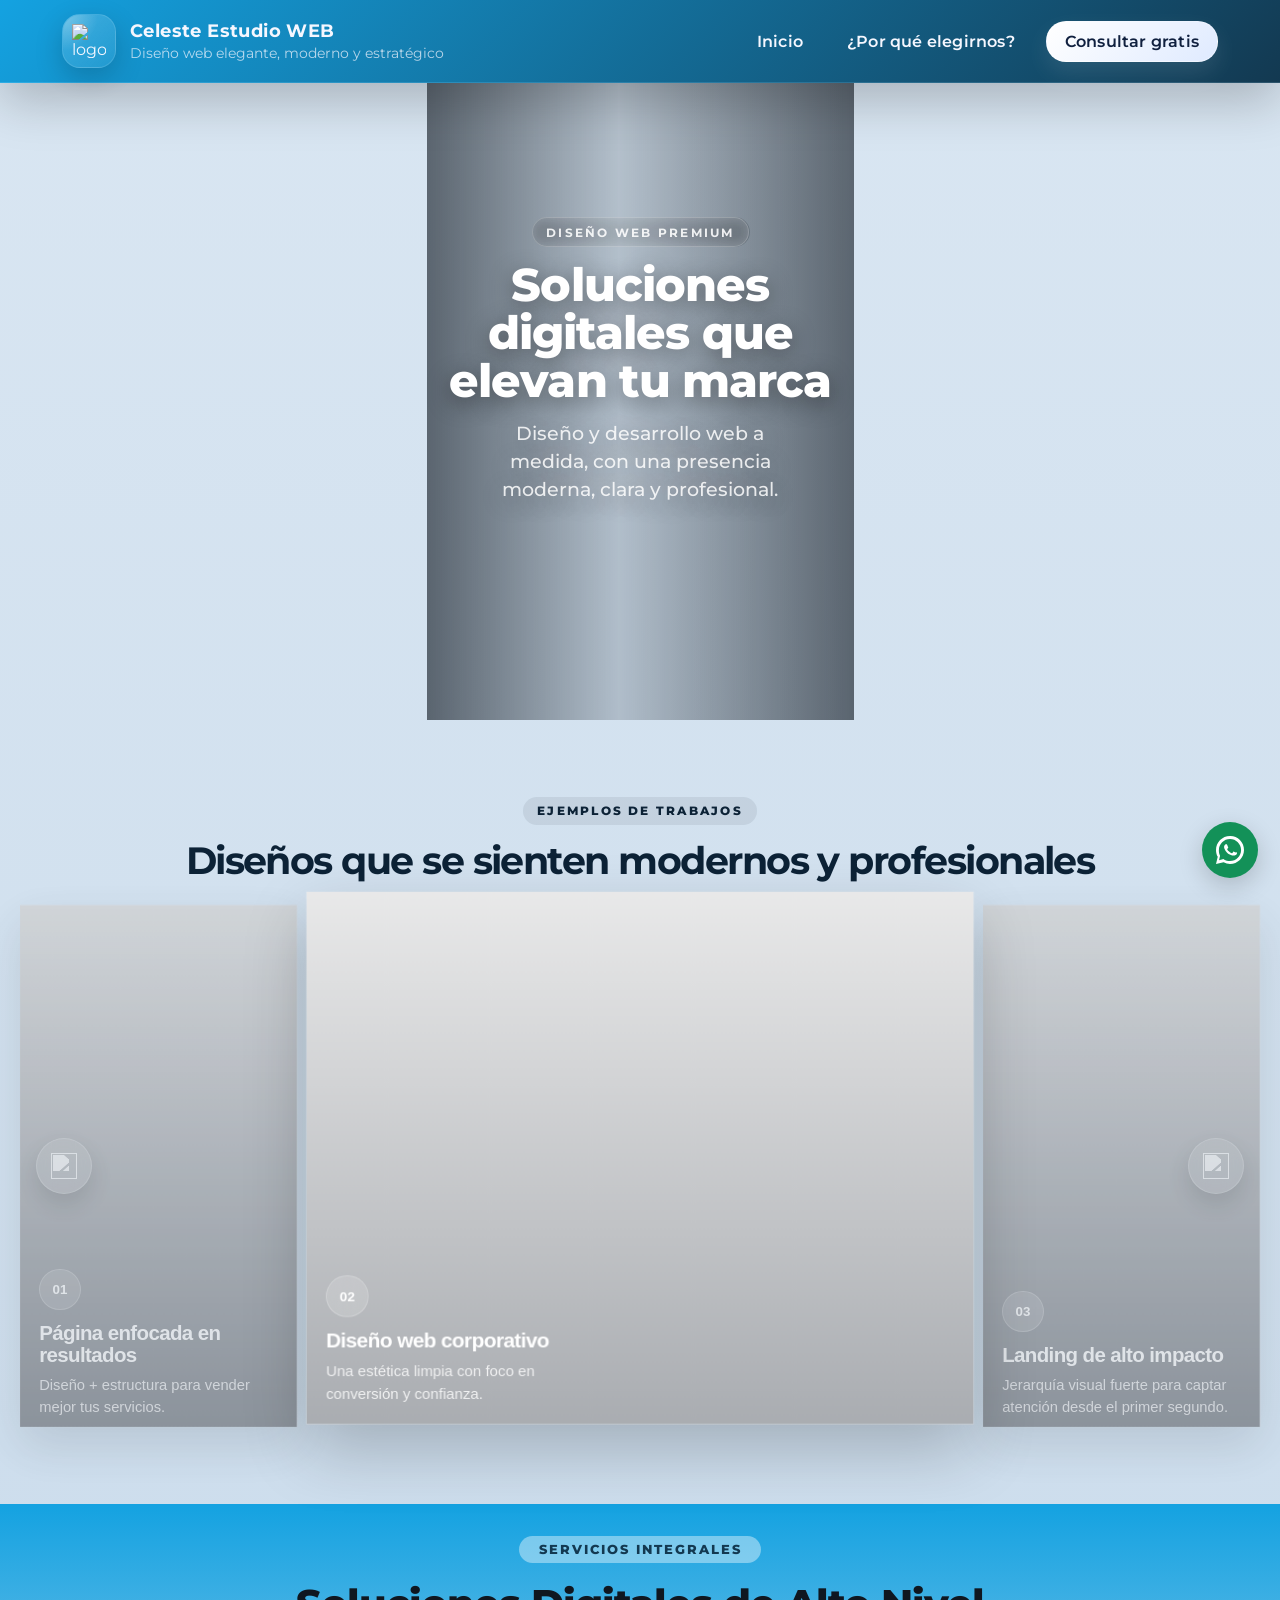
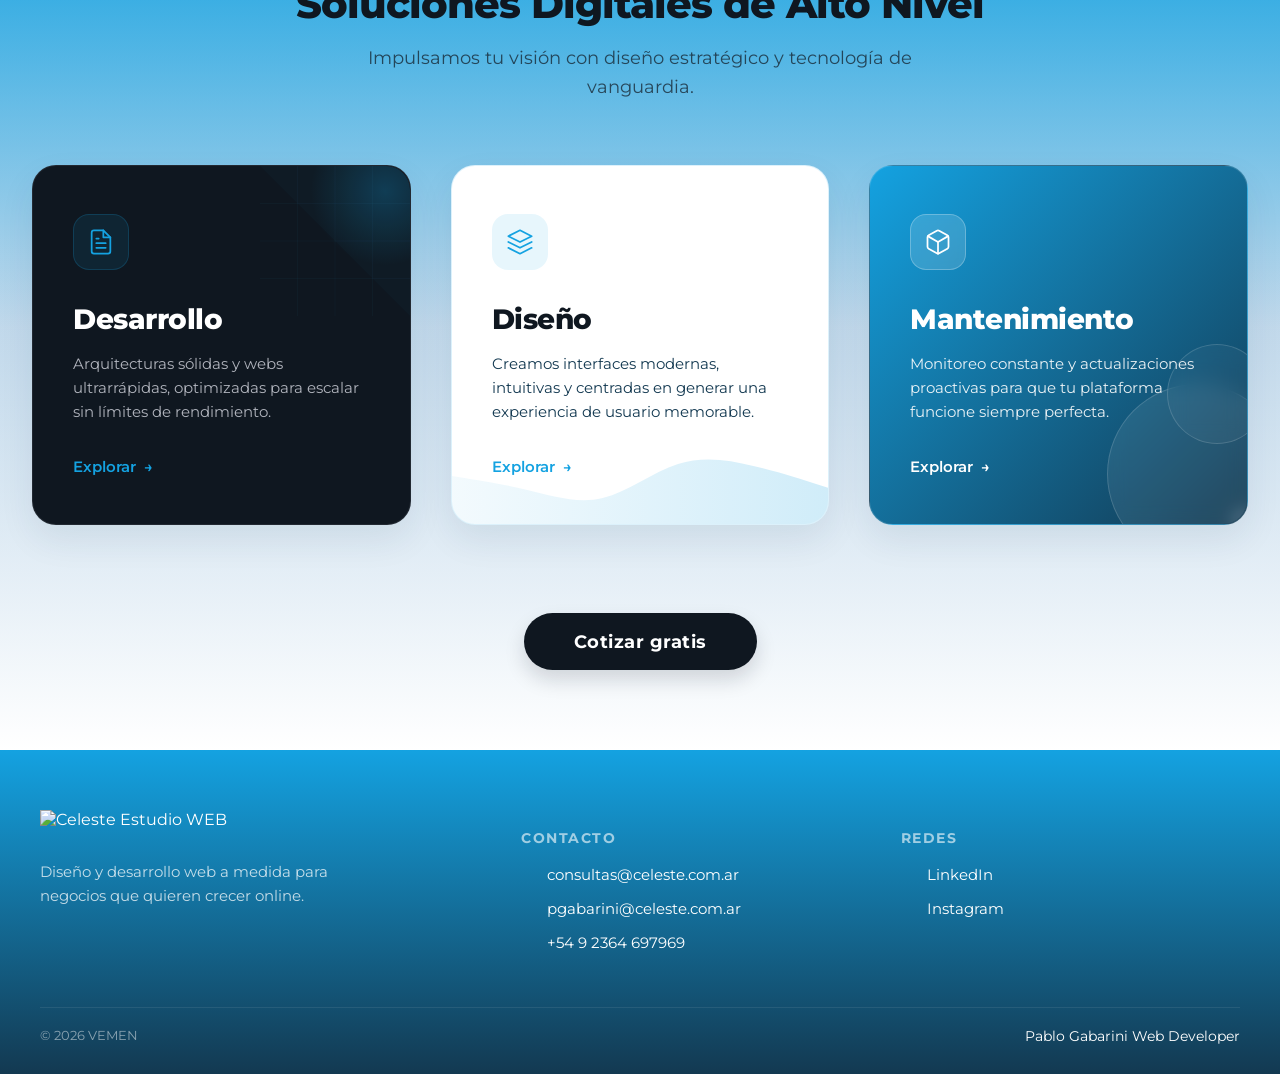
==== commit f3bef14f: "Mejora cards" ====
--- a/index.html
+++ b/index.html
@@ -107,6 +107,29 @@
   </div>
 
   <div class="services-cards-grid">
+
+        <div class="p-card card-tech">
+      <div class="card-decor-top">
+        <div class="glow-orb"></div>
+        <svg class="tech-grid" viewBox="0 0 200 200" xmlns="http://www.w3.org/2000/svg">
+          <path fill="rgba(56, 189, 248, 0.05)" d="M0 0h200v200L0 0z"/>
+          <line x1="0" y1="50" x2="200" y2="50" stroke="rgba(56, 189, 248, 0.1)" stroke-width="1"/>
+          <line x1="0" y1="100" x2="200" y2="100" stroke="rgba(56, 189, 248, 0.1)" stroke-width="1"/>
+          <line x1="0" y1="150" x2="200" y2="150" stroke="rgba(56, 189, 248, 0.1)" stroke-width="1"/>
+          <line x1="50" y1="0" x2="50" y2="200" stroke="rgba(56, 189, 248, 0.1)" stroke-width="1"/>
+          <line x1="100" y1="0" x2="100" y2="200" stroke="rgba(56, 189, 248, 0.1)" stroke-width="1"/>
+          <line x1="150" y1="0" x2="150" y2="200" stroke="rgba(56, 189, 248, 0.1)" stroke-width="1"/>
+        </svg>
+      </div>
+      <div class="p-card-content">
+        <div class="p-card-icon icon-cyan">
+          <svg viewBox="0 0 24 24" fill="none" stroke="currentColor" stroke-width="1.5" stroke-linecap="round" stroke-linejoin="round"><path d="M14 2H6a2 2 0 0 0-2 2v16a2 2 0 0 0 2 2h12a2 2 0 0 0 2-2V8z"/><polyline points="14 2 14 8 20 8"/><line x1="16" y1="13" x2="8" y2="13"/><line x1="16" y1="17" x2="8" y2="17"/><polyline points="10 9 9 9 8 9"/></svg>
+        </div>
+        <h3>Desarrollo</h3>
+        <p>Arquitecturas sólidas y webs ultrarrápidas, optimizadas para escalar sin límites de rendimiento.</p>
+        <a href="#" class="p-card-link">Explorar <span class="arrow">→</span></a>
+      </div>
+    </div>
     
     <div class="p-card card-organic">
       <div class="card-decor-bottom">
@@ -130,28 +153,6 @@
       </div>
     </div>
 
-    <div class="p-card card-tech">
-      <div class="card-decor-top">
-        <div class="glow-orb"></div>
-        <svg class="tech-grid" viewBox="0 0 200 200" xmlns="http://www.w3.org/2000/svg">
-          <path fill="rgba(56, 189, 248, 0.05)" d="M0 0h200v200L0 0z"/>
-          <line x1="0" y1="50" x2="200" y2="50" stroke="rgba(56, 189, 248, 0.1)" stroke-width="1"/>
-          <line x1="0" y1="100" x2="200" y2="100" stroke="rgba(56, 189, 248, 0.1)" stroke-width="1"/>
-          <line x1="0" y1="150" x2="200" y2="150" stroke="rgba(56, 189, 248, 0.1)" stroke-width="1"/>
-          <line x1="50" y1="0" x2="50" y2="200" stroke="rgba(56, 189, 248, 0.1)" stroke-width="1"/>
-          <line x1="100" y1="0" x2="100" y2="200" stroke="rgba(56, 189, 248, 0.1)" stroke-width="1"/>
-          <line x1="150" y1="0" x2="150" y2="200" stroke="rgba(56, 189, 248, 0.1)" stroke-width="1"/>
-        </svg>
-      </div>
-      <div class="p-card-content">
-        <div class="p-card-icon icon-cyan">
-          <svg viewBox="0 0 24 24" fill="none" stroke="currentColor" stroke-width="1.5" stroke-linecap="round" stroke-linejoin="round"><path d="M14 2H6a2 2 0 0 0-2 2v16a2 2 0 0 0 2 2h12a2 2 0 0 0 2-2V8z"/><polyline points="14 2 14 8 20 8"/><line x1="16" y1="13" x2="8" y2="13"/><line x1="16" y1="17" x2="8" y2="17"/><polyline points="10 9 9 9 8 9"/></svg>
-        </div>
-        <h3>Desarrollo</h3>
-        <p>Arquitecturas sólidas y webs ultrarrápidas, optimizadas para escalar sin límites de rendimiento.</p>
-        <a href="#" class="p-card-link">Explorar <span class="arrow">→</span></a>
-      </div>
-    </div>
 
     <div class="p-card card-vibrant">
       <div class="card-decor-glass">
--- a/css/index.css
+++ b/css/index.css
@@ -569,7 +569,7 @@
 
 .services-header {
   text-align: center;
-  margin-bottom: 4rem;
+  padding: 2rem;
 }
 
 .services-header .eyebrow {
@@ -608,7 +608,6 @@
   gap: 2.5rem;
   align-items: stretch;
   padding: 2rem;
-  max-width: var(--maxw);
   margin: 0 auto;
 }
 
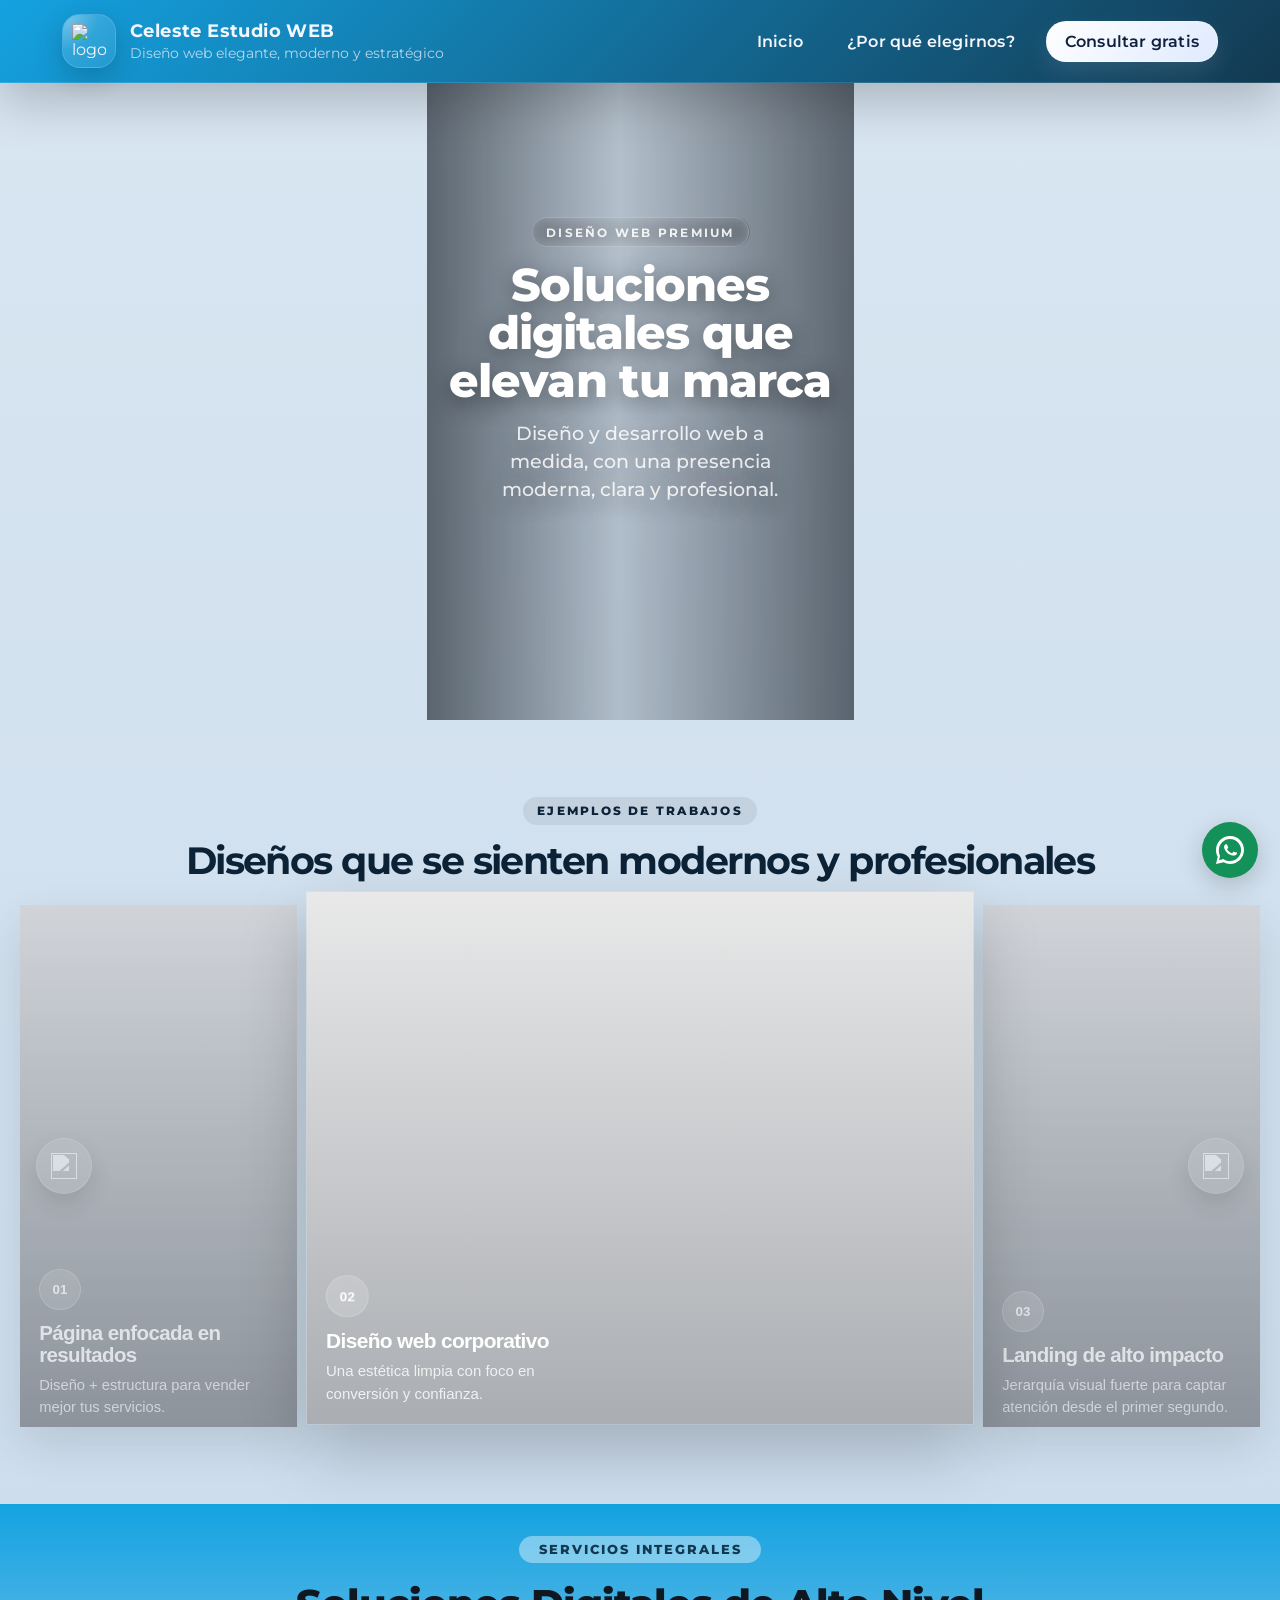
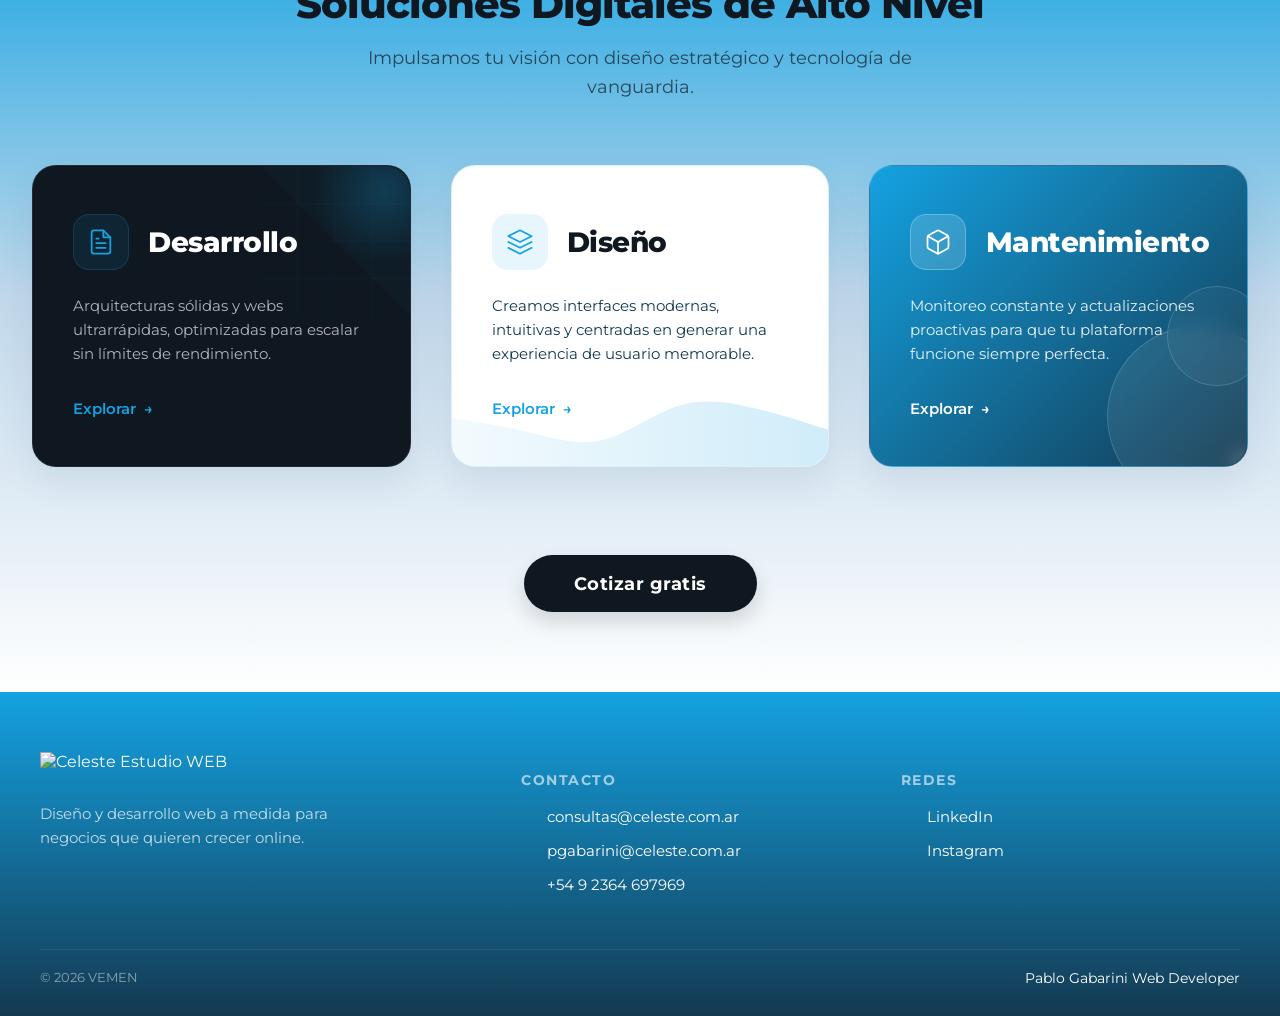
==== commit aa0cfaf3: "Mejora cards" ====
--- a/index.html
+++ b/index.html
@@ -108,7 +108,7 @@
 
   <div class="services-cards-grid">
 
-        <div class="p-card card-tech">
+    <div class="p-card card-tech">
       <div class="card-decor-top">
         <div class="glow-orb"></div>
         <svg class="tech-grid" viewBox="0 0 200 200" xmlns="http://www.w3.org/2000/svg">
--- a/css/index.css
+++ b/css/index.css
@@ -570,6 +570,7 @@
 .services-header {
   text-align: center;
   padding: 2rem;
+
 }
 
 .services-header .eyebrow {
@@ -624,23 +625,31 @@
   text-align: left;
   box-shadow: 0 15px 35px rgba(19, 57, 81, 0.08); /* Sombra unificada */
 }
-
+/*
+NUEVO LAYOUT DE CARDS (GRID)
+   ========================================= */
 .p-card-content {
   position: relative;
   z-index: 10;
-  display: flex;
-  flex-direction: column;
+  display: grid;
+  /* Creamos 2 columnas: la 1ra se ajusta al icono, la 2da toma el resto */
+  grid-template-columns: auto 1fr; 
+  /* Creamos 3 filas: Icono/Titulo, Párrafo, Enlace */
+  grid-template-rows: auto 1fr auto; 
+  column-gap: 1.2rem; /* Espacio horizontal entre icono y título */
   height: 100%;
 }
 
 .p-card-icon {
+  grid-column: 1; /* Columna 1 */
+  grid-row: 1;    /* Fila 1 */
   width: 56px;
   height: 56px;
   border-radius: 16px;
   display: flex;
   align-items: center;
   justify-content: center;
-  margin-bottom: 2rem;
+  margin-bottom: 1.5rem;
   transition: transform 0.4s ease, background 0.4s ease, color 0.4s ease;
 }
 
@@ -650,20 +659,28 @@
 }
 
 .p-card h3 {
+  grid-column: 2; /* Columna 2 */
+  grid-row: 1;    /* Fila 1 (misma que el icono) */
+  align-self: center; /* Lo centramos verticalmente con el icono */
   font-size: 1.75rem;
   font-weight: 800;
-  margin: 0 0 1rem 0;
+  margin: 0 0 1.5rem 0; /* Alineamos el margen con el del icono */
   letter-spacing: -0.5px;
 }
 
 .p-card p {
+  grid-column: 1 / -1; /* Ocupa todas las columnas desde la 1 hasta el final */
+  grid-row: 2;         /* Fila 2 */
+  align-self: start;   /* Se tira hacia arriba */
   font-size: 0.95rem;
   line-height: 1.6;
   margin: 0 0 2rem 0;
-  flex-grow: 1;
 }
 
 .p-card-link {
+  grid-column: 1 / -1; /* Ocupa todas las columnas */
+  grid-row: 3;         /* Fila 3 */
+  align-self: end;     /* Se tira hacia abajo, empujado por el 1fr del párrafo */
   text-decoration: none;
   font-weight: 600;
   font-size: 0.95rem;
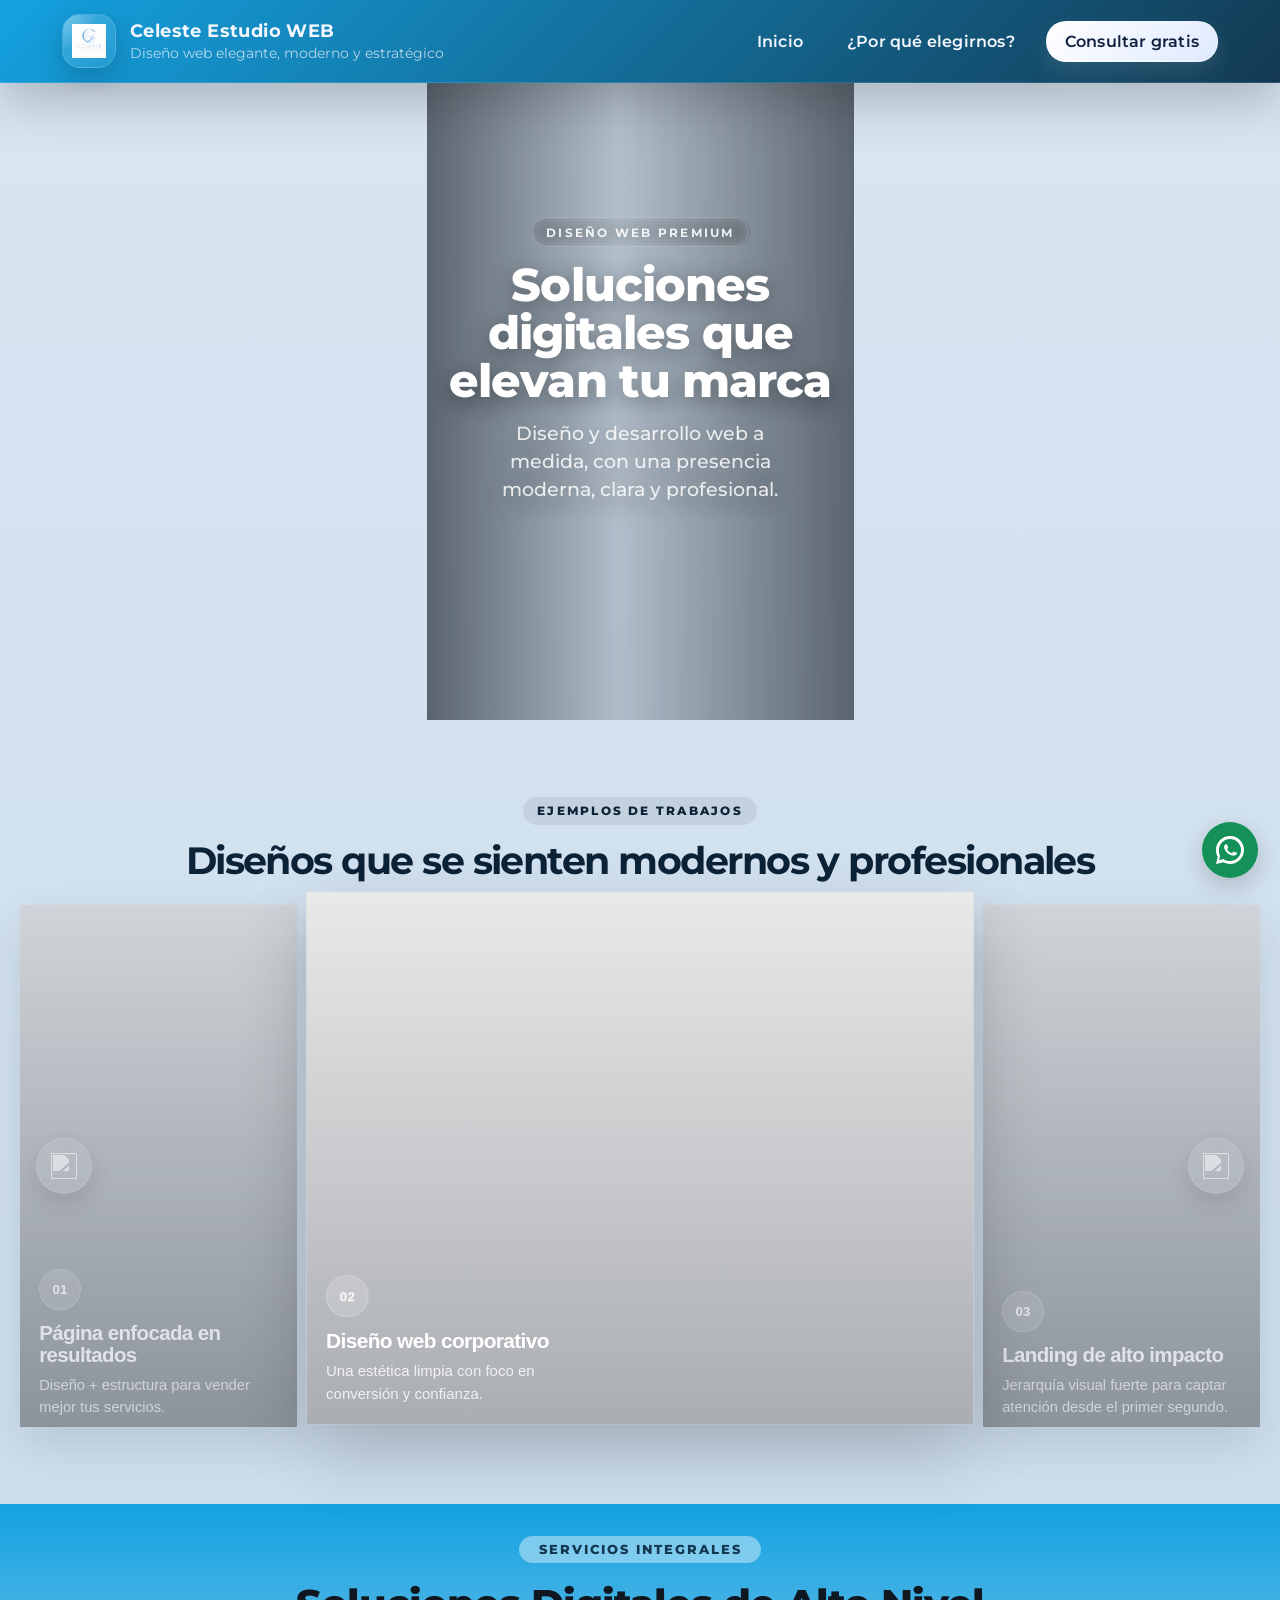
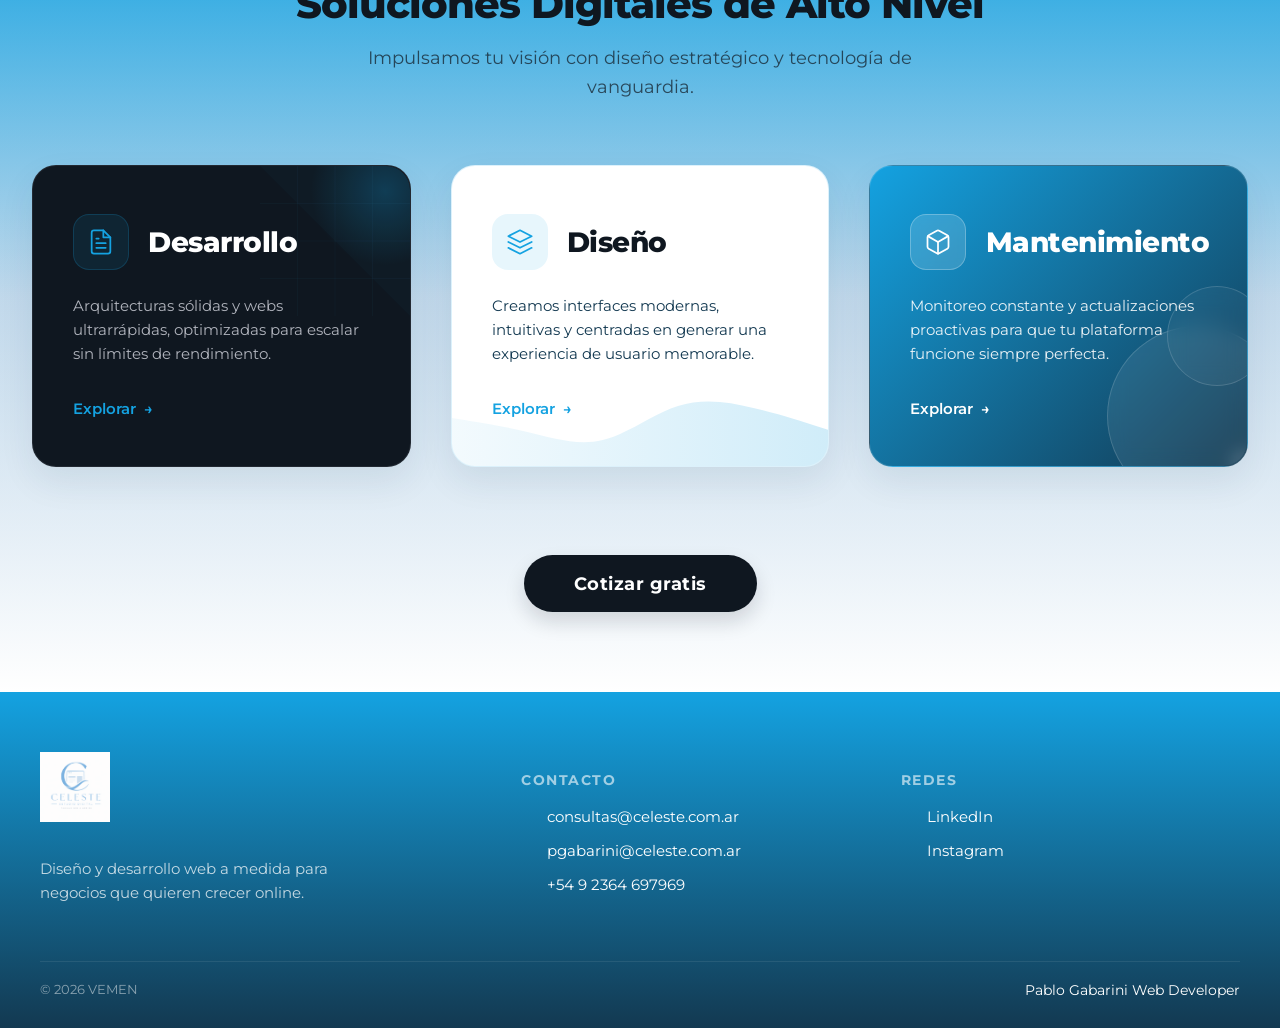
==== commit 8e64c719: "Mejora" ====
--- a/index.html
+++ b/index.html
@@ -15,7 +15,7 @@
   <div class="header-shell">
     <a class="brand" href="index.html" aria-label="Ir al inicio">
       <div class="brand-mark">
-        <img src="https://cdn-icons-png.flaticon.com/128/13718/13718808.png" alt="logo">
+        <img src="imagenes/celesteLogo.png" alt="logo">
       </div>
 
       <div class="brand-text">
@@ -195,7 +195,7 @@
   <div class="footer-inner">
 
     <div class="logo-col">
-      <img src="https://cdn-icons-png.flaticon.com/128/13718/13718808.png" 
+      <img src="imagenes/celesteLogo.png" 
            alt="Celeste Estudio WEB" 
            class="footer-logo">
 
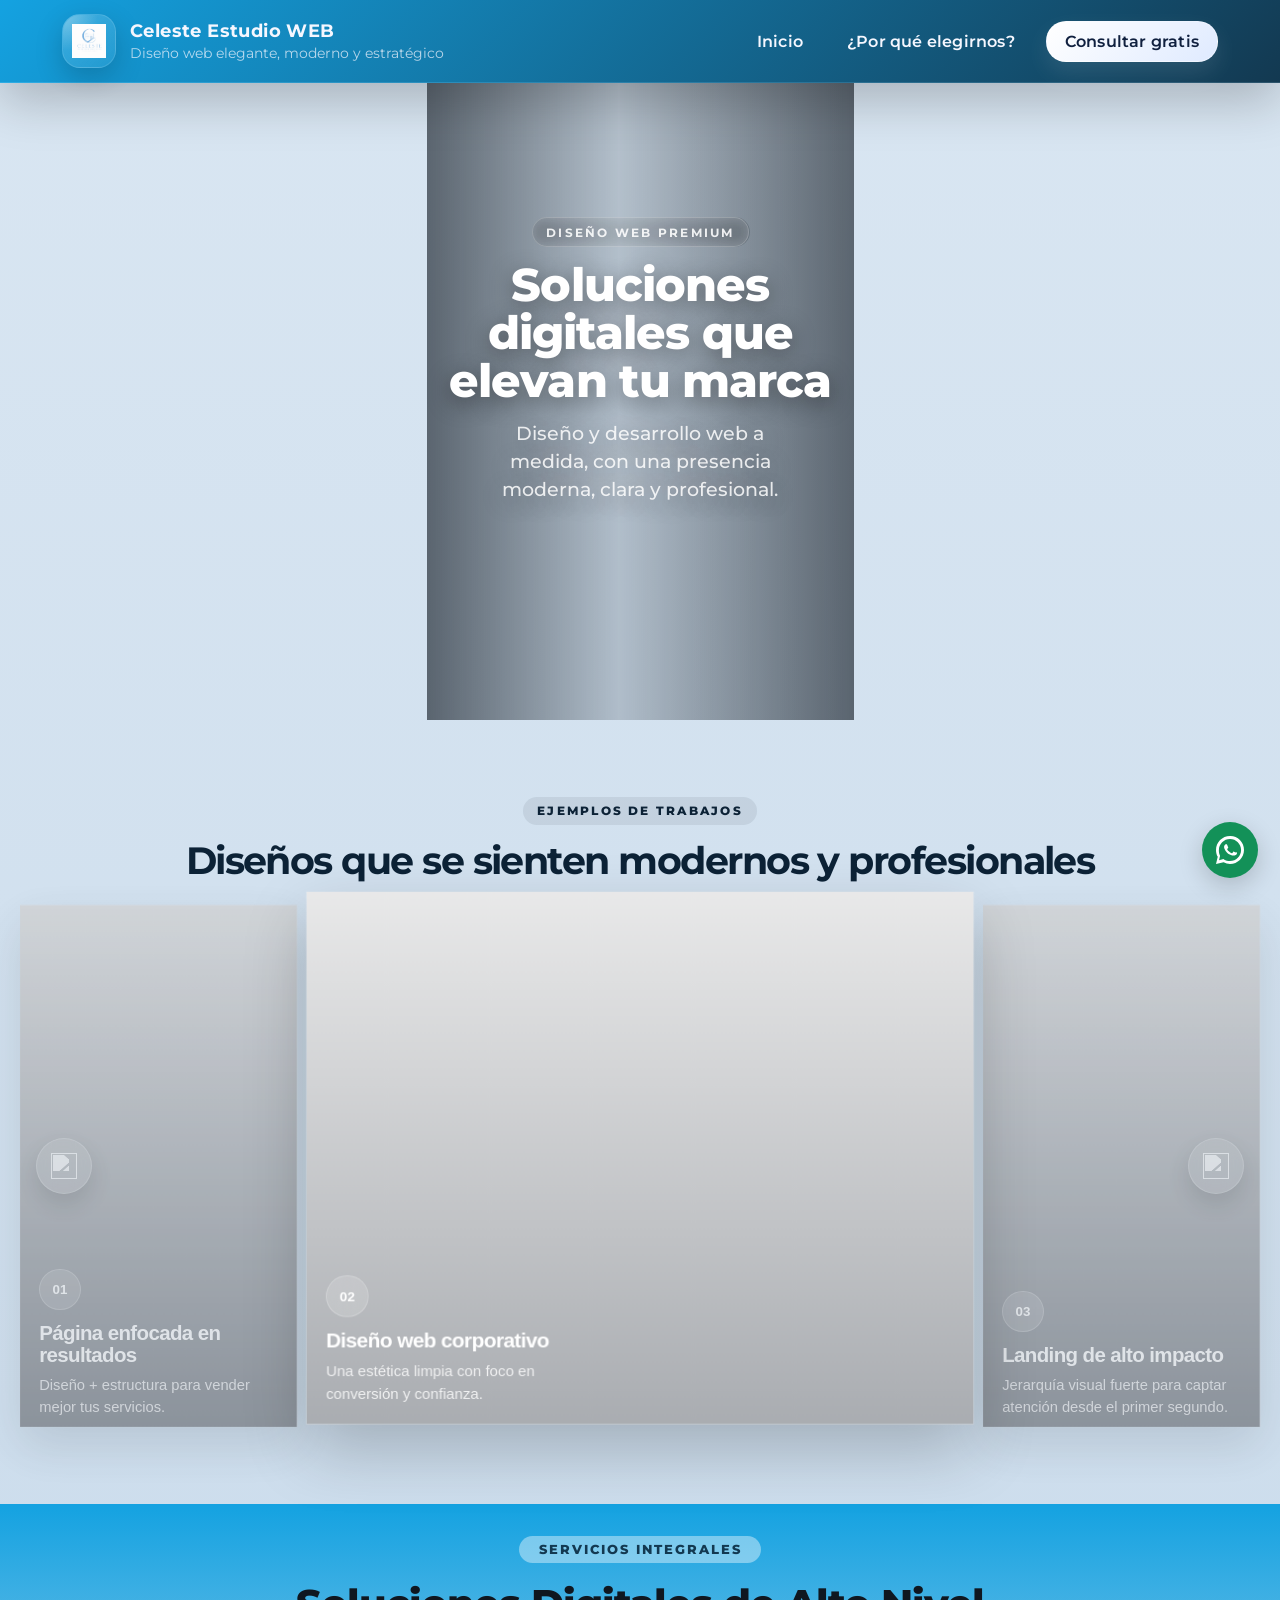
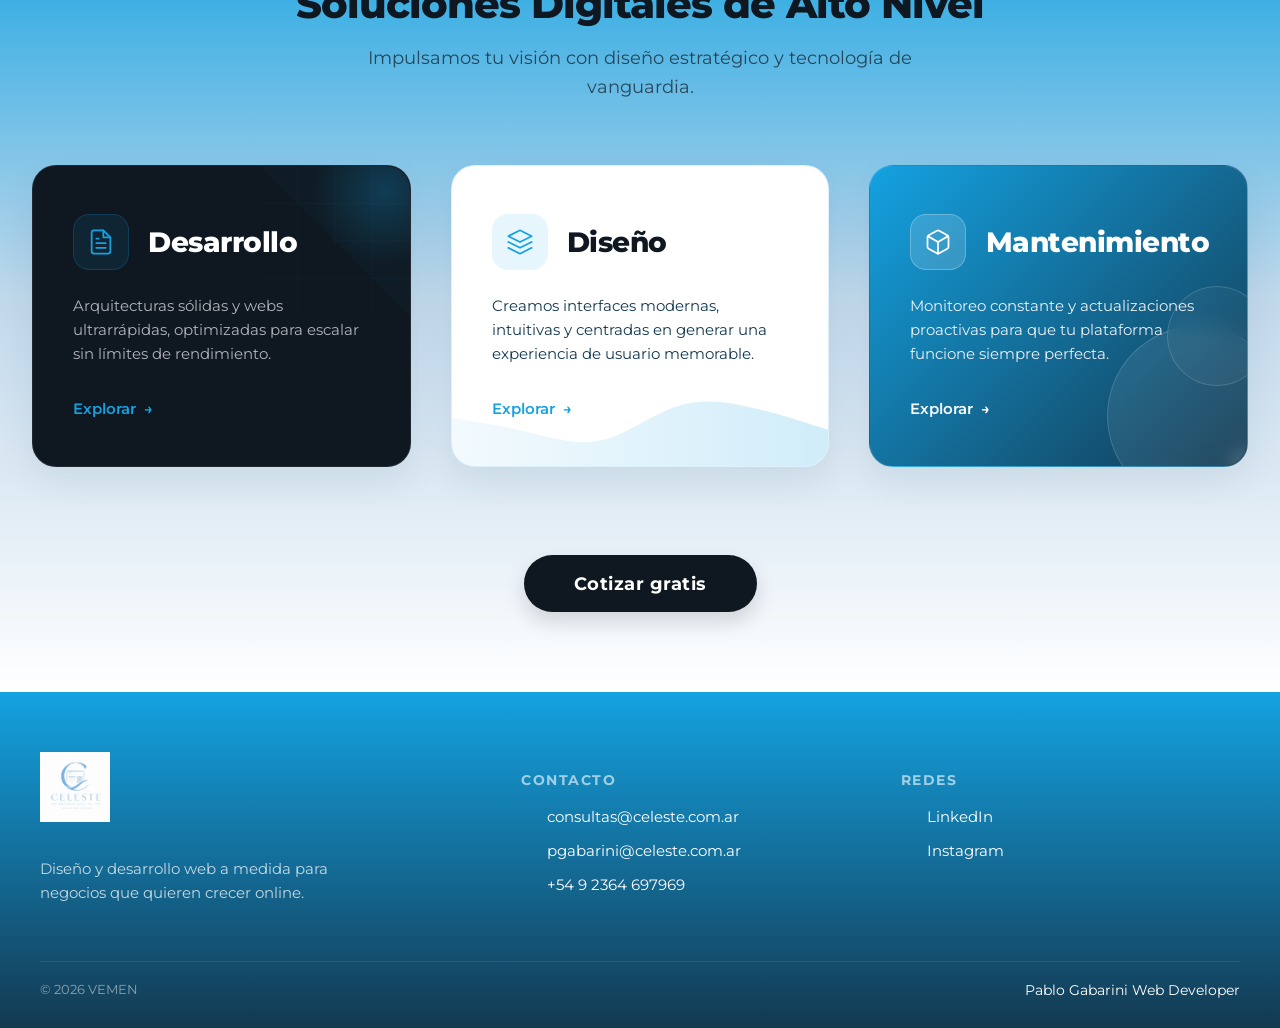
==== commit 38addde1: "pag contacto" ====
--- a/index.html
+++ b/index.html
@@ -27,7 +27,7 @@
     <nav class="menu" role="navigation" aria-label="Main menu">
       <a id="inicio" href="index.html" class="nav-link">Inicio</a>
       <a id="productos" href="productos.html" class="nav-link">¿Por qué elegirnos?</a>
-      <a href="contacto.html" id="contacto" class="nav-cta">Consultar gratis</a>
+      <a href="vistas/contacto.html" id="contacto" class="nav-cta">Consultar gratis</a>
     </nav>
   </div>
 </header>
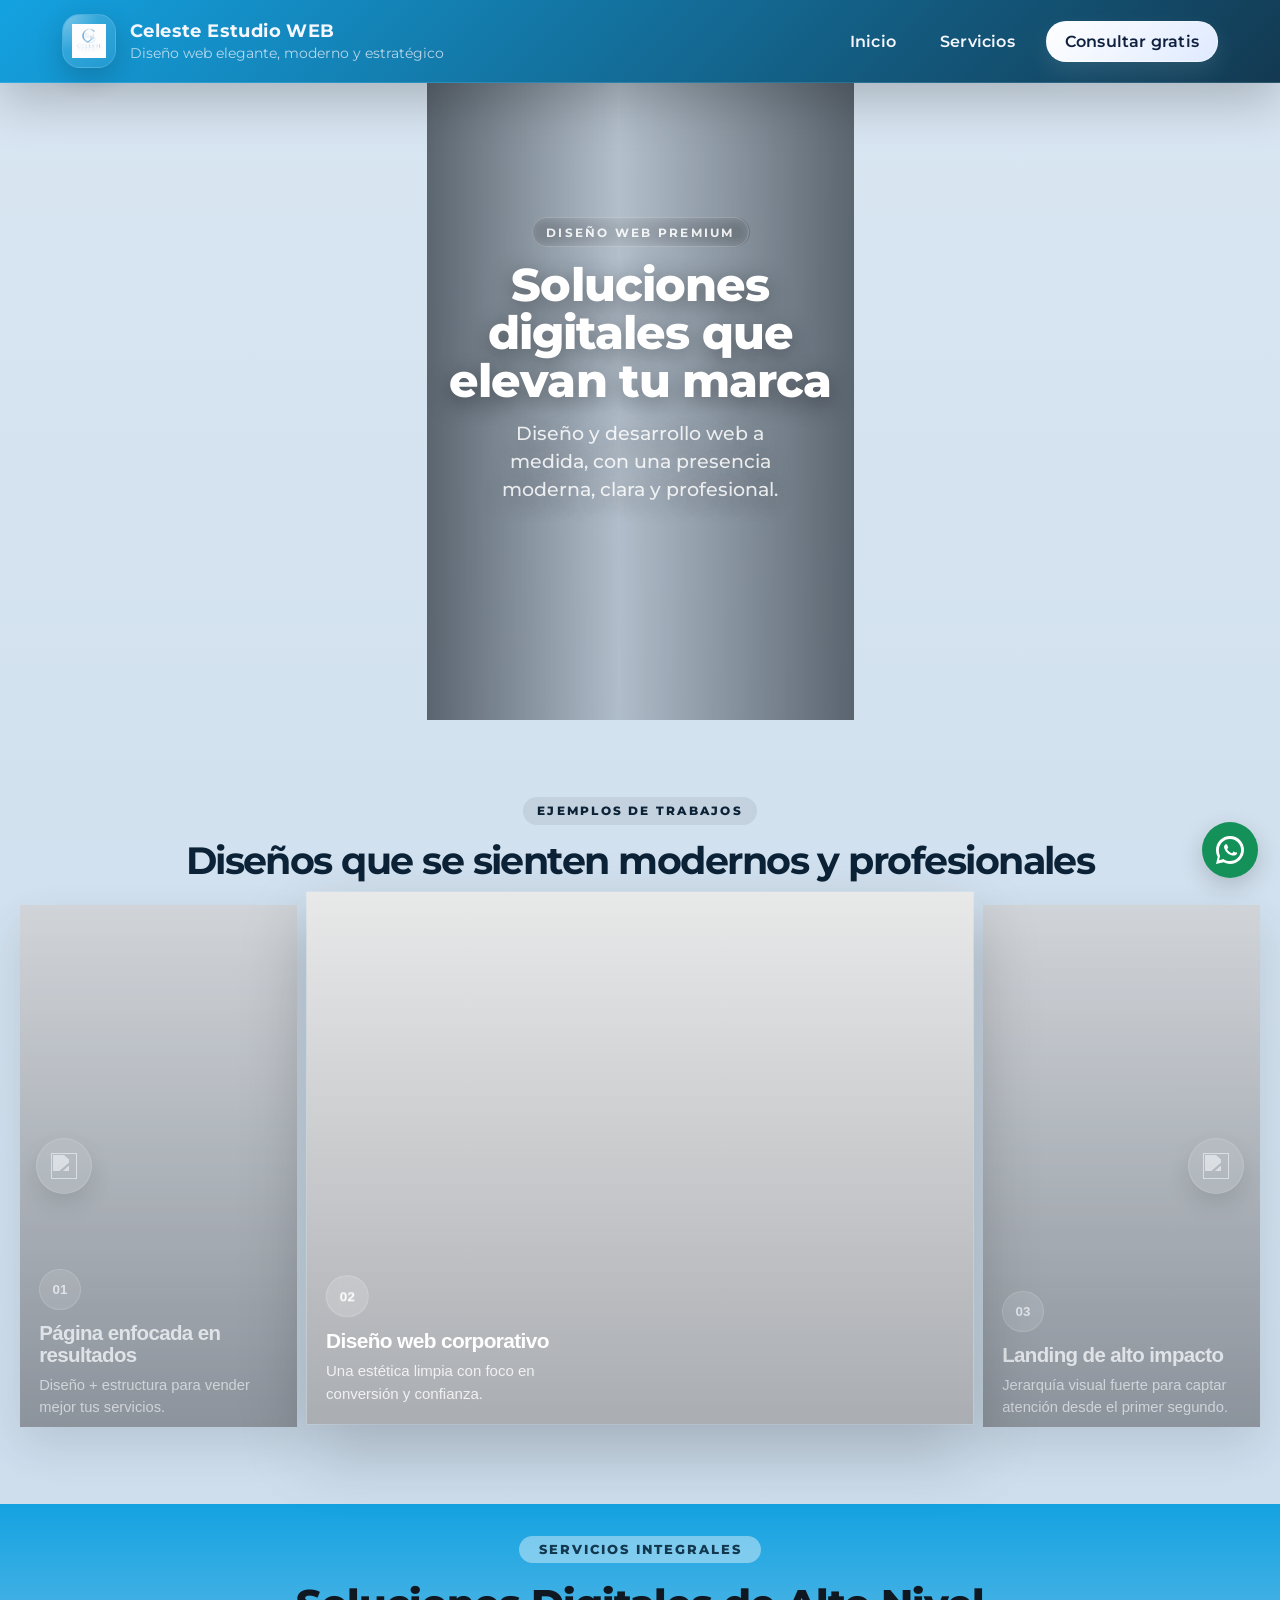
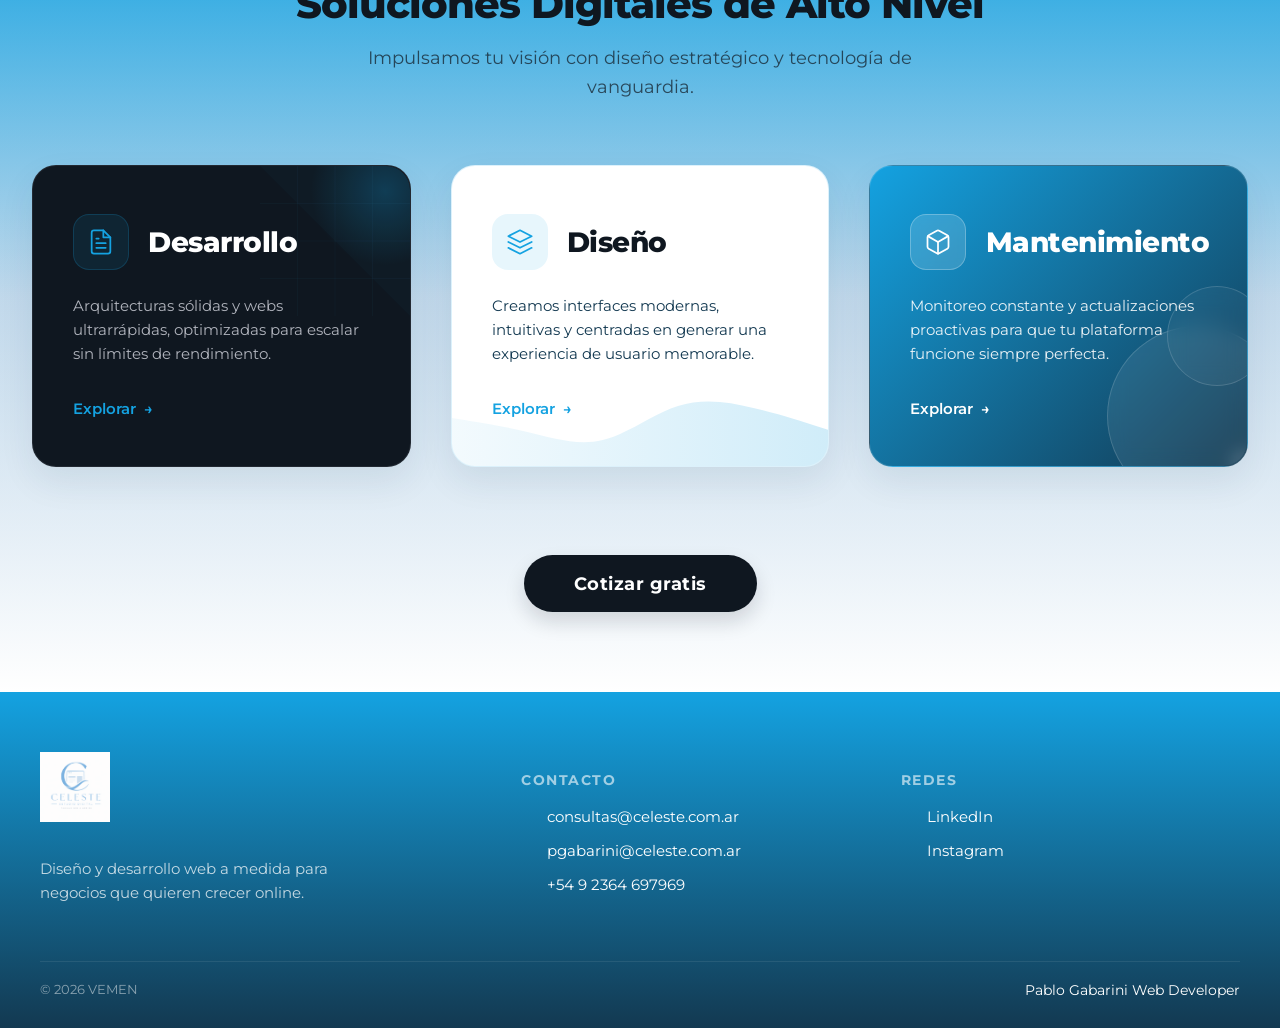
==== commit f6127922: "servicios" ====
--- a/index.html
+++ b/index.html
@@ -26,7 +26,7 @@
 
     <nav class="menu" role="navigation" aria-label="Main menu">
       <a id="inicio" href="index.html" class="nav-link">Inicio</a>
-      <a id="productos" href="productos.html" class="nav-link">¿Por qué elegirnos?</a>
+      <a id="productos" href="vistas/servicios.html" class="nav-link">Servicios</a>
       <a href="vistas/contacto.html" id="contacto" class="nav-cta">Consultar gratis</a>
     </nav>
   </div>
